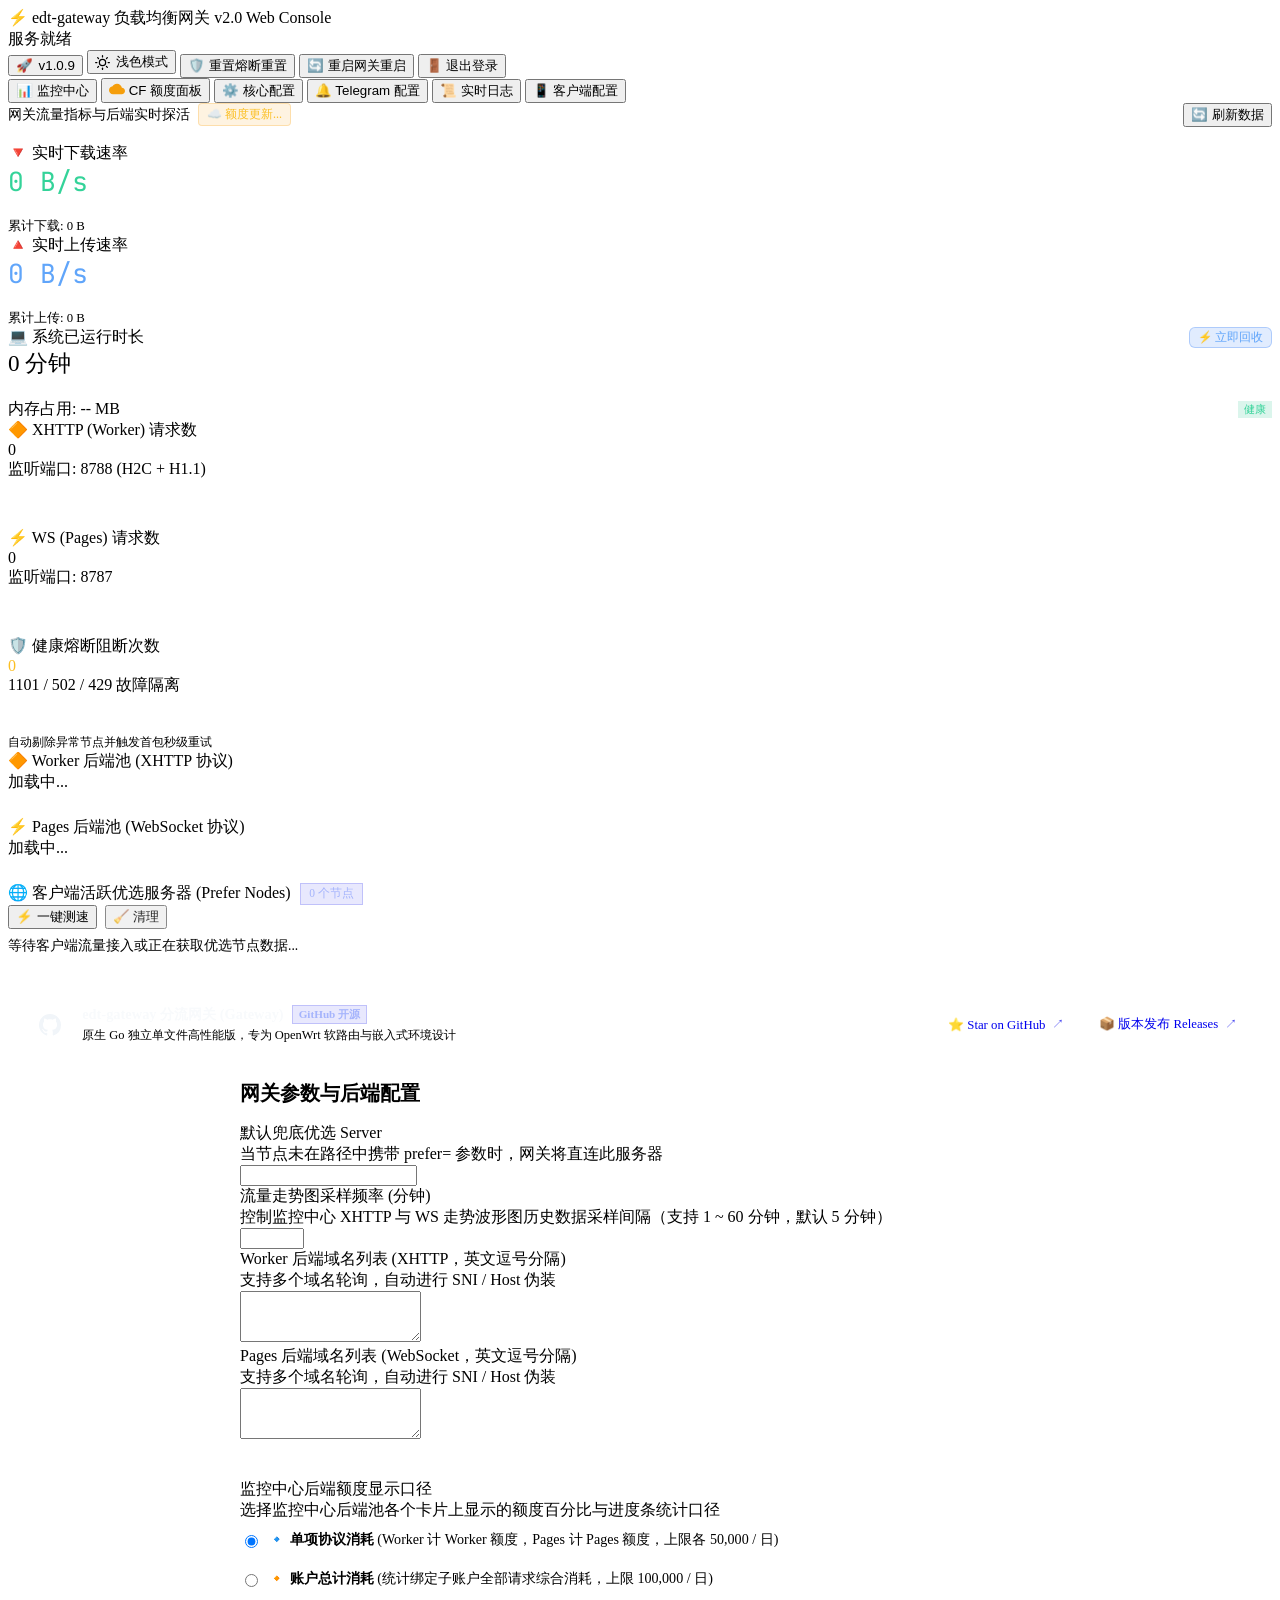
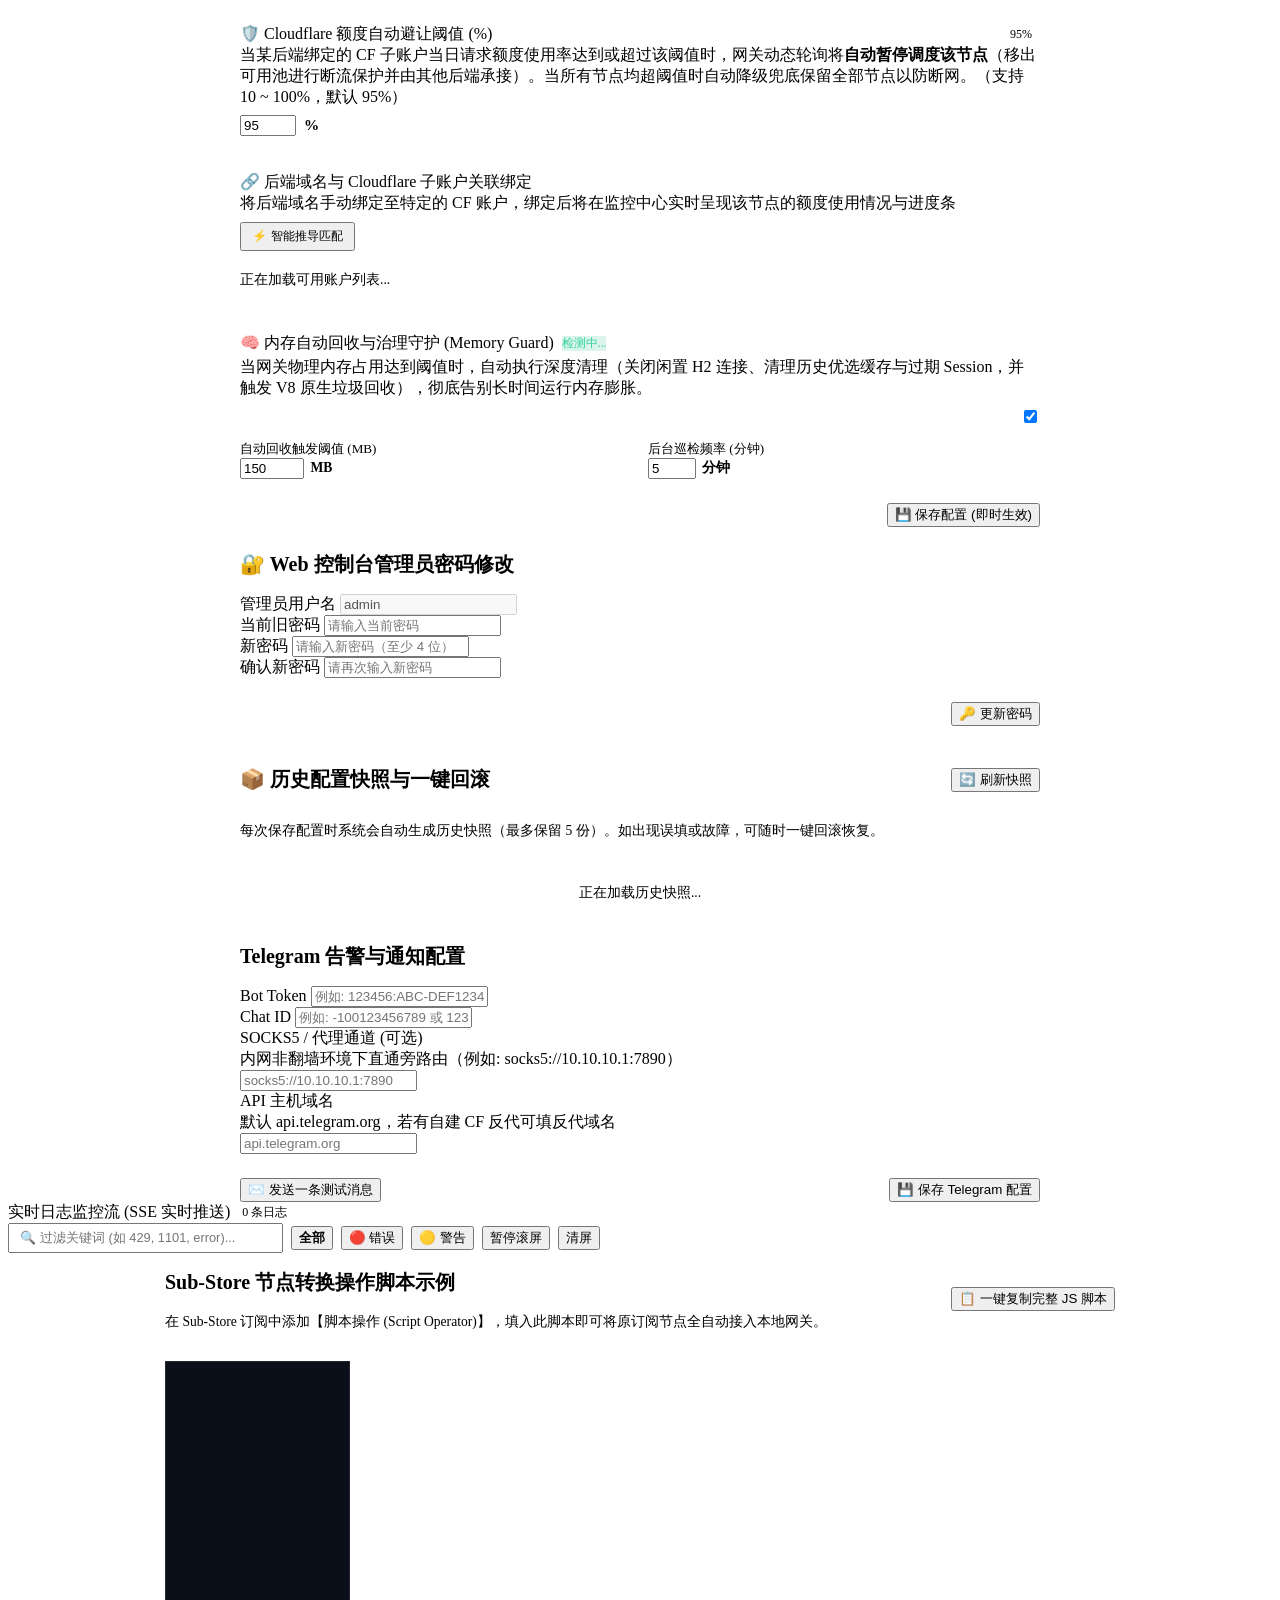
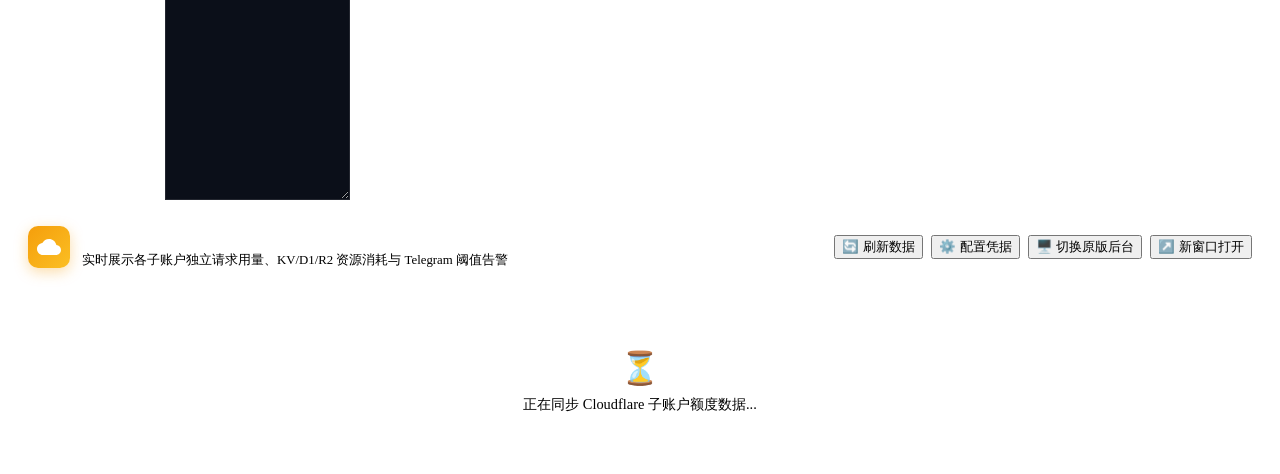
==== pkg/web/public/index.html @ 7a43900f "fix(updater): 彻底解决同机Mihomo Fake-IP导致的更新黑洞，增加Anti-FakeIP穿透DNS、多通道探测及自定义镜像支持" ====
<!DOCTYPE html>
<html lang="zh-CN">
<head>
  <meta charset="UTF-8">
  <meta name="viewport" content="width=device-width, initial-scale=1.0">
  <title>edt-gateway 负载均衡网关 - 控制台</title>
  <link rel="manifest" href="/manifest.json">
  <meta name="apple-mobile-web-app-capable" content="yes">
  <meta name="apple-mobile-web-app-status-bar-style" content="black-translucent">
  <meta name="apple-mobile-web-app-title" content="EdgeTunnel">
  <meta name="theme-color" content="#0b0f19">
  <link rel="apple-touch-icon" href="/icon.svg">
  <link rel="icon" type="image/svg+xml" href="/icon.svg">
  <link rel="preconnect" href="https://fonts.googleapis.com">
  <link href="https://fonts.googleapis.com/css2?family=Inter:wght@400;500;600;700&family=JetBrains+Mono:wght@400;500&display=swap" rel="stylesheet">
  <link rel="stylesheet" href="/css/style.css?v=20261014_1">
</head>
<body>
  <header>
    <div class="brand">
      <span>⚡ edt-gateway 负载均衡网关</span>
      <span class="brand-badge">v2.0 Web Console</span>
    </div>
    <div class="header-actions">
      <div class="status-pill" title="网关服务正常运行中"><span class="dot"></span><span class="status-text">服务就绪</span></div>
      <button class="btn btn-outline btn-sm" id="btn-header-update" onclick="openUpdateModal()" style="display: inline-flex; align-items: center; gap: 0.35rem;" title="检查 GitHub 最新发布版本与在线更新">
        <span>🚀</span>
        <span id="header-version-text">v1.0.9</span>
        <span id="update-badge-dot" style="display:none; width:7px; height:7px; background:#ef4444; border-radius:50%; box-shadow:0 0 6px #ef4444;" title="发现新版本！"></span>
      </button>
      <button class="btn btn-outline btn-sm" onclick="toggleTheme()" id="theme-toggle-btn" style="display: inline-flex; align-items: center; gap: 0.4rem;" title="切换至明亮浅色模式">
        <svg id="theme-sun-icon" viewBox="0 0 24 24" width="15" height="15" fill="none" stroke="currentColor" stroke-width="2" stroke-linecap="round" stroke-linejoin="round"><circle cx="12" cy="12" r="5"></circle><line x1="12" y1="1" x2="12" y2="3"></line><line x1="12" y1="21" x2="12" y2="23"></line><line x1="4.22" y1="4.22" x2="5.64" y2="5.64"></line><line x1="18.36" y1="18.36" x2="19.78" y2="19.78"></line><line x1="1" y1="12" x2="3" y2="12"></line><line x1="21" y1="12" x2="23" y2="12"></line><line x1="4.22" y1="19.78" x2="5.64" y2="18.36"></line><line x1="18.36" y1="5.64" x2="19.78" y2="4.22"></line></svg>
        <svg id="theme-moon-icon" style="display:none;" viewBox="0 0 24 24" width="15" height="15" fill="none" stroke="currentColor" stroke-width="2" stroke-linecap="round" stroke-linejoin="round"><path d="M21 12.79A9 9 0 1 1 11.21 3 7 7 0 0 0 21 12.79z"></path></svg>
        <span id="theme-btn-text">浅色模式</span>
      </button>
      <button class="btn btn-outline btn-sm admin-btn" id="btn-header-reset" onclick="triggerResetCircuit()">🛡️ <span class="btn-text-full">重置熔断</span><span class="btn-text-short">重置</span></button>
      <button class="btn btn-danger btn-sm admin-btn" id="btn-header-restart" onclick="triggerRestart()">🔄 <span class="btn-text-full">重启网关</span><span class="btn-text-short">重启</span></button>
      <button class="btn btn-outline btn-sm" onclick="handleAuthAction()" id="auth-action-btn" title="管理员登录状态">🚪 退出登录</button>
    </div>
  </header>

  <!-- 顶部独立常驻吸顶选项卡栏 (零位移、零浮动、纹丝不动) -->
  <div class="nav-tabs-wrapper">
    <div class="nav-tabs-container">
      <div class="nav-tabs">
        <button class="tab-btn active" onclick="switchTab('dashboard')">📊 监控中心</button>
        <button class="tab-btn admin-tab" onclick="switchTab('cfusage')"><svg viewBox="0 0 24 24" width="16" height="16" fill="#f59e0b" style="vertical-align: -2px; margin-right: 4px; display: inline-block;"><path d="M19.35 10.04C18.67 6.59 15.64 4 12 4 9.11 4 6.6 5.64 5.35 8.04 2.34 8.36 0 10.91 0 14c0 3.31 2.69 6 6 6h13c2.76 0 5-2.24 5-5 0-2.64-2.05-4.78-4.65-4.96z"/></svg>CF 额度面板</button>
        <button class="tab-btn admin-tab" onclick="switchTab('settings')">⚙️ 核心配置</button>
        <button class="tab-btn admin-tab" onclick="switchTab('telegram')">🔔 Telegram 配置</button>
        <button class="tab-btn admin-tab" onclick="switchTab('logs')">📜 实时日志</button>
        <button class="tab-btn admin-tab" onclick="switchTab('clients')">📱 客户端配置</button>
      </div>
    </div>
  </div>

  <main>
    <!-- TAB 1: 监控中心 -->
    <div id="tab-dashboard" class="tab-pane active">
      <div style="display: flex; justify-content: space-between; align-items: center; margin-bottom: 1rem; flex-wrap: wrap; gap: 0.75rem;">
        <div style="display: flex; align-items: center; gap: 0.5rem; font-size: 0.85rem; color: var(--text-muted);">
          <span>网关流量指标与后端实时探活</span>
          <span style="font-size: 0.75rem; background: rgba(245,158,11,0.12); color: #fbbf24; border: 1px solid rgba(245,158,11,0.25); padding: 0.15rem 0.5rem; border-radius: 4px; display: inline-flex; align-items: center; gap: 4px;" id="cf-patrol-status-pill" title="后台每 5 分钟自动静默拉取 Cloudflare 最新额度，与监控中心卡片实时同步">☁️ 额度更新...</span>
        </div>
        <button class="btn btn-outline btn-sm" onclick="manualRefreshDashboard()" id="dash-refresh-btn" title="立刻刷新数据">
          🔄 刷新数据
        </button>
      </div>
      <div class="stats-grid-3x2">
        <!-- 第 1 排 / 第 1 张: 实时下载速率与累计下载量 -->
        <div class="card" style="display: flex; flex-direction: column; justify-content: space-between;">
          <div>
            <div class="stat-title" style="display: flex; align-items: center; justify-content: space-between;">
              <span>🔻 实时下载速率</span>
              <span id="badge-down-active" class="badge" style="display:none; font-size: 0.68rem; background: rgba(52, 211, 153, 0.15); color: #34d399; border: 1px solid rgba(52, 211, 153, 0.3); padding: 1px 6px; border-radius: 4px;">传输中</span>
            </div>
            <div class="stat-val" id="stat-down-speed" style="color: #34d399; font-family: 'JetBrains Mono', monospace; font-size: 1.65rem;">0 B/s</div>
          </div>
          <div class="stat-desc" id="stat-total-down" style="color: var(--text-muted); font-size: 0.8rem; margin-top: 0.75rem; border-top: 1px solid rgba(255,255,255,0.05); padding-top: 0.4rem;">累计下载: 0 B</div>
        </div>

        <!-- 第 1 排 / 第 2 张: 实时上传速率与累计上传量 -->
        <div class="card" style="display: flex; flex-direction: column; justify-content: space-between;">
          <div>
            <div class="stat-title" style="display: flex; align-items: center; justify-content: space-between;">
              <span>🔺 实时上传速率</span>
              <span id="badge-up-active" class="badge" style="display:none; font-size: 0.68rem; background: rgba(96, 165, 250, 0.15); color: #60a5fa; border: 1px solid rgba(96, 165, 250, 0.3); padding: 1px 6px; border-radius: 4px;">传输中</span>
            </div>
            <div class="stat-val" id="stat-up-speed" style="color: #60a5fa; font-family: 'JetBrains Mono', monospace; font-size: 1.65rem;">0 B/s</div>
          </div>
          <div class="stat-desc" id="stat-total-up" style="color: var(--text-muted); font-size: 0.8rem; margin-top: 0.75rem; border-top: 1px solid rgba(255,255,255,0.05); padding-top: 0.4rem;">累计上传: 0 B</div>
        </div>

        <!-- 第 1 排 / 第 3 张: 系统已运行时长与内存健康 -->
        <div class="card" style="display: flex; flex-direction: column; justify-content: space-between;">
          <div>
            <div style="display: flex; justify-content: space-between; align-items: center;">
              <div class="stat-title">💻 系统已运行时长</div>
              <button type="button" class="btn btn-sm" id="btn-manual-gc" onclick="triggerManualGcAction()" title="执行深度内存回收并释放闲置连接与底层缓冲区" style="padding: 2px 8px; font-size: 0.72rem; border-radius: 6px; background: rgba(59, 130, 246, 0.15); color: #60a5fa; border: 1px solid rgba(59, 130, 246, 0.3); cursor: pointer;">
                ⚡ 立即回收
              </button>
            </div>
            <div class="stat-val" id="stat-uptime" style="font-size: 1.45rem;">0 分钟</div>
          </div>
          <div class="stat-desc" id="stat-memory" style="display: flex; align-items: center; justify-content: space-between; margin-top: 0.75rem; border-top: 1px solid rgba(255,255,255,0.05); padding-top: 0.4rem;">
            <span id="stat-memory-text">内存占用: -- MB</span>
            <span id="stat-memory-pill" class="badge" style="background: rgba(16, 185, 129, 0.15); color: #34d399; font-size: 0.7rem; padding: 1px 6px;">健康</span>
          </div>
        </div>

        <!-- 第 2 排 / 第 1 张: XHTTP (Worker) 请求数 -->
        <div class="card" style="display: flex; flex-direction: column; justify-content: space-between;">
          <div>
            <div class="stat-title">🔶 XHTTP (Worker) 请求数</div>
            <div class="stat-val" id="stat-xhttp">0</div>
            <div class="stat-desc">监听端口: 8788 (H2C + H1.1)</div>
          </div>
          <div style="margin-top: 0.75rem; height: 36px; position: relative;">
            <svg id="sparkline-xhttp" width="100%" height="36" style="display: block; overflow: visible;"></svg>
          </div>
        </div>

        <!-- 第 2 排 / 第 2 张: WS (Pages) 请求数 -->
        <div class="card" style="display: flex; flex-direction: column; justify-content: space-between;">
          <div>
            <div class="stat-title">⚡️ WS (Pages) 请求数</div>
            <div class="stat-val" id="stat-ws">0</div>
            <div class="stat-desc">监听端口: 8787</div>
          </div>
          <div style="margin-top: 0.75rem; height: 36px; position: relative;">
            <svg id="sparkline-ws" width="100%" height="36" style="display: block; overflow: visible;"></svg>
          </div>
        </div>

        <!-- 第 2 排 / 第 3 张: 健康熔断阻断次数 -->
        <div class="card" style="display: flex; flex-direction: column; justify-content: space-between;">
          <div>
            <div class="stat-title">🛡️ 健康熔断阻断次数</div>
            <div class="stat-val" style="color: #fbbf24;" id="stat-circuit">0</div>
            <div class="stat-desc">1101 / 502 / 429 故障隔离</div>
          </div>
          <div style="margin-top: 0.75rem; height: 36px; display: flex; align-items: flex-end; border-top: 1px solid rgba(255,255,255,0.05); padding-top: 0.4rem;">
            <span style="font-size: 0.74rem; color: var(--text-muted);">自动剔除异常节点并触发首包秒级重试</span>
          </div>
        </div>
      </div>

      <div class="card" style="margin-bottom: 1.5rem;">
        <div class="section-title">
          <span>🔶 Worker 后端池 (XHTTP 协议)</span>
        </div>
        <div class="backend-grid" id="worker-backends-list">加载中...</div>
      </div>

      <div class="card" style="margin-bottom: 1.5rem;">
        <div class="section-title">
          <span>⚡️ Pages 后端池 (WebSocket 协议)</span>
        </div>
        <div class="backend-grid" id="pages-backends-list">加载中...</div>
      </div>

      <!-- 客户端活跃优选服务器 (Prefer Targets) 实时监控卡片 (放置在后端池下方) -->
      <div class="card">
        <div class="section-title">
          <div style="display: flex; align-items: center; gap: 0.6rem; flex-wrap: wrap;">
            <span>🌐 客户端活跃优选服务器 (Prefer Nodes)</span>
            <span class="badge" id="prefer-count-badge" style="background: rgba(99, 102, 241, 0.15); color: #a5b4fc; border: 1px solid rgba(99, 102, 241, 0.3); font-size: 0.72rem; padding: 0.15rem 0.5rem;">0 个节点</span>
          </div>
          <div style="display: flex; gap: 0.5rem; align-items: center; flex-wrap: wrap;">
            <button class="btn btn-outline btn-sm" id="btn-ping-prefer" onclick="pingAllPreferNodes()" title="立即发起 TCP 物理握手测试所有优选节点的往返延迟 (RTT)">
              ⚡ 一键测速
            </button>
            <button class="btn btn-outline btn-sm admin-btn" onclick="clearPreferNodes()" title="清除非默认的历史优选节点记录" style="opacity: 0.85;">
              🧹 清理
            </button>
          </div>
        </div>
        <div class="backend-grid" id="prefer-nodes-list" style="margin-bottom: 0;">
          <div style="color: var(--text-muted); font-size: 0.85rem; padding: 0.5rem 0;">等待客户端流量接入或正在获取优选节点数据...</div>
        </div>
      </div>

      <!-- 首页底部: 本项目 GitHub 开源链接卡片 -->
      <div style="margin-top: 1.5rem; padding: 1.1rem 1.35rem; background: rgba(255, 255, 255, 0.02); border: 1px solid rgba(255, 255, 255, 0.07); border-radius: 12px; display: flex; align-items: center; justify-content: space-between; flex-wrap: wrap; gap: 0.85rem;">
        <div style="display: flex; align-items: center; gap: 0.85rem;">
          <div style="width: 38px; height: 38px; border-radius: 9px; background: rgba(255, 255, 255, 0.06); display: flex; align-items: center; justify-content: center; flex-shrink: 0;">
            <svg height="22" width="22" viewBox="0 0 16 16" fill="currentColor" style="color: #f1f5f9;"><path d="M8 0C3.58 0 0 3.58 0 8c0 3.54 2.29 6.53 5.47 7.59.4.07.55-.17.55-.38 0-.19-.01-.82-.01-1.49-2.01.37-2.53-.49-2.69-.94-.09-.23-.48-.94-.82-1.13-.28-.15-.68-.52-.01-.53.63-.01 1.08.58 1.23.82.72 1.21 1.87.87 2.33.66.07-.52.28-.87.51-1.07-1.78-.2-3.64-.89-3.64-3.95 0-.87.31-1.59.82-2.15-.08-.2-.36-1.02.08-2.12 0 0 .67-.21 2.2.82.64-.18 1.32-.27 2-.27.68 0 1.36.09 2 .27 1.53-1.04 2.2-.82 2.2-.82.44 1.1.16 1.92.08 2.12.51.56.82 1.27.82 2.15 0 3.07-1.87 3.75-3.65 3.95.29.25.54.73.54 1.48 0 1.07-.01 1.93-.01 2.2 0 .21.15.46.55.38A8.013 8.013 0 0016 8c0-4.42-3.58-8-8-8z"></path></svg>
          </div>
          <div>
            <div style="font-size: 0.9rem; font-weight: 600; color: #f8fafc; display: flex; align-items: center; gap: 0.5rem; flex-wrap: wrap;">
              <span>edt-gateway 分流网关 (Gateway)</span>
              <span class="badge" style="background: rgba(99, 102, 241, 0.15); color: #a5b4fc; border: 1px solid rgba(99, 102, 241, 0.3); font-size: 0.7rem; padding: 1px 6px;">GitHub 开源</span>
            </div>
            <div style="font-size: 0.78rem; color: var(--text-muted); margin-top: 3px;">
              原生 Go 独立单文件高性能版，专为 OpenWrt 软路由与嵌入式环境设计
            </div>
          </div>
        </div>
        <div style="display: flex; align-items: center; gap: 0.6rem; flex-wrap: wrap;">
          <a href="https://github.com/aihddelyy/edgetunnel-gateway" target="_blank" rel="noopener noreferrer" class="btn btn-outline btn-sm" style="display: inline-flex; align-items: center; gap: 0.4rem; text-decoration: none; padding: 0.35rem 0.8rem; font-size: 0.8rem;" title="前往 GitHub 开源项目仓库">
            <span>⭐ Star on GitHub</span>
            <span style="font-size: 0.75rem; opacity: 0.7;">↗</span>
          </a>
          <a href="https://github.com/aihddelyy/edgetunnel-gateway/releases" target="_blank" rel="noopener noreferrer" class="btn btn-outline btn-sm" style="display: inline-flex; align-items: center; gap: 0.4rem; text-decoration: none; padding: 0.35rem 0.8rem; font-size: 0.8rem;" title="查看 GitHub Releases 版本发布说明与下载包">
            <span>📦 版本发布 Releases</span>
            <span style="font-size: 0.75rem; opacity: 0.7;">↗</span>
          </a>
        </div>
      </div>
    </div>

    <!-- TAB 2: 核心配置 -->
    <div id="tab-settings" class="tab-pane">
      <div class="card" style="max-width: 800px; margin: 0 auto;">
        <h2 style="margin-bottom: 1rem; font-size: 1.25rem;">网关参数与后端配置</h2>
        <div class="form-group">
          <label class="form-label">默认兜底优选 Server</label>
          <div class="form-desc">当节点未在路径中携带 prefer= 参数时，网关将直连此服务器</div>
          <input type="text" class="form-control" id="cfg-defaultPrefer">
        </div>
        <div class="form-group">
          <label class="form-label">流量走势图采样频率 (分钟)</label>
          <div class="form-desc">控制监控中心 XHTTP 与 WS 走势波形图历史数据采样间隔（支持 1 ~ 60 分钟，默认 5 分钟）</div>
          <input type="number" min="1" max="1440" class="form-control" id="cfg-trafficSampleMinutes">
        </div>
        <div class="form-group">
          <label class="form-label">Worker 后端域名列表 (XHTTP，英文逗号分隔)</label>
          <div class="form-desc">支持多个域名轮询，自动进行 SNI / Host 伪装</div>
          <textarea class="form-control" id="cfg-workerBackends" rows="3"></textarea>
        </div>
        <div class="form-group">
          <label class="form-label">Pages 后端域名列表 (WebSocket，英文逗号分隔)</label>
          <div class="form-desc">支持多个域名轮询，自动进行 SNI / Host 伪装</div>
          <textarea class="form-control" id="cfg-pagesBackends" rows="3"></textarea>
        </div>

        <div class="form-group" style="margin-top: 1.25rem; padding-top: 1rem; border-top: 1px solid var(--card-border);">
          <label class="form-label">监控中心后端额度显示口径</label>
          <div class="form-desc">选择监控中心后端池各个卡片上显示的额度百分比与进度条统计口径</div>
          <div style="display: flex; gap: 1.25rem; margin-top: 0.6rem; flex-wrap: wrap;">
            <label style="display: flex; align-items: center; gap: 0.45rem; cursor: pointer; font-size: 0.88rem;">
              <input type="radio" name="cfg-quotaDisplayMode" value="protocol" id="quota-mode-protocol" checked>
              <span>🔹 <b>单项协议消耗</b> (Worker 计 Worker 额度，Pages 计 Pages 额度，上限各 50,000 / 日)</span>
            </label>
            <label style="display: flex; align-items: center; gap: 0.45rem; cursor: pointer; font-size: 0.88rem;">
              <input type="radio" name="cfg-quotaDisplayMode" value="total" id="quota-mode-total">
              <span>🔸 <b>账户总计消耗</b> (统计绑定子账户全部请求综合消耗，上限 100,000 / 日)</span>
            </label>
          </div>
        </div>

        <div class="form-group" style="margin-top: 1.25rem; padding-top: 1rem; border-top: 1px solid var(--card-border);">
          <label class="form-label" style="display: flex; align-items: center; justify-content: space-between;">
            <span>🛡️ Cloudflare 额度自动避让阈值 (%)</span>
            <span class="badge badge-warning" id="cfg-avoid-threshold-badge" style="font-size: 0.75rem; padding: 0.15rem 0.5rem;">95%</span>
          </label>
          <div class="form-desc">当某后端绑定的 CF 子账户当日请求额度使用率达到或超过该阈值时，网关动态轮询将<b>自动暂停调度该节点</b>（移出可用池进行断流保护并由其他后端承接）。当所有节点均超阈值时自动降级兜底保留全部节点以防断网。（支持 10 ~ 100%，默认 95%）</div>
          <div style="display: flex; align-items: center; gap: 0.5rem; max-width: 180px; margin-top: 0.4rem;">
            <input type="number" min="10" max="100" step="1" class="form-control" id="cfg-cfQuotaAvoidThreshold" value="95" oninput="const b = document.getElementById('cfg-avoid-threshold-badge'); if (b) b.innerText = (this.value || 95) + '%';">
            <span style="font-weight: 700; color: var(--text-muted); font-size: 0.95rem;">%</span>
          </div>
        </div>

        <div class="form-group" style="margin-top: 1.25rem; padding-top: 1rem; border-top: 1px solid var(--card-border);">
          <div style="display: flex; justify-content: space-between; align-items: center; margin-bottom: 0.5rem; flex-wrap: wrap; gap: 0.5rem;">
            <div>
              <label class="form-label" style="margin-bottom: 0.2rem;">🔗 后端域名与 Cloudflare 子账户关联绑定</label>
              <div class="form-desc">将后端域名手动绑定至特定的 CF 账户，绑定后将在监控中心实时呈现该节点的额度使用情况与进度条</div>
            </div>
            <button type="button" class="btn btn-outline btn-sm" onclick="autoMatchBackendAccounts()" style="font-size: 0.75rem; padding: 0.25rem 0.65rem;">⚡ 智能推导匹配</button>
          </div>
          <div id="backend-accounts-mapping-container" style="display: flex; flex-direction: column; gap: 0.65rem; margin-top: 0.75rem;">
            <div style="color: var(--text-muted); font-size: 0.85rem; padding: 0.5rem 0;">正在加载可用账户列表...</div>
          </div>
        </div>
        <div class="form-group" style="margin-top: 1.25rem; padding-top: 1rem; border-top: 1px solid var(--card-border);">
          <div style="display: flex; justify-content: space-between; align-items: center; margin-bottom: 0.5rem; flex-wrap: wrap; gap: 0.5rem;">
            <div>
              <label class="form-label" style="margin-bottom: 0.2rem; display: flex; align-items: center; gap: 0.5rem;">
                <span>🧠 内存自动回收与治理守护 (Memory Guard)</span>
                <span id="cfg-memory-gc-badge" class="badge" style="background: rgba(16, 185, 129, 0.15); color: #34d399; font-size: 0.72rem;">检测中...</span>
              </label>
              <div class="form-desc">当网关物理内存占用达到阈值时，自动执行深度清理（关闭闲置 H2 连接、清理历史优选缓存与过期 Session，并触发 V8 原生垃圾回收），彻底告别长时间运行内存膨胀。</div>
            </div>
            <label class="form-switch" style="margin-left: auto;" title="开启或关闭后台自动内存回收巡检">
              <input type="checkbox" id="cfg-memory-enabled" checked>
              <span class="slider"></span>
            </label>
          </div>
          <div style="display: grid; grid-template-columns: 1fr 1fr; gap: 1rem; margin-top: 0.75rem;">
            <div>
              <label class="form-label" style="font-size: 0.82rem;">自动回收触发阈值 (MB)</label>
              <div style="display: flex; align-items: center; gap: 0.4rem;">
                <input type="number" min="50" max="2048" step="10" class="form-control" id="cfg-memory-threshold" value="150">
                <span style="font-weight: 700; color: var(--text-muted); font-size: 0.85rem;">MB</span>
              </div>
            </div>
            <div>
              <label class="form-label" style="font-size: 0.82rem;">后台巡检频率 (分钟)</label>
              <div style="display: flex; align-items: center; gap: 0.4rem;">
                <input type="number" min="1" max="60" step="1" class="form-control" id="cfg-memory-interval" value="5">
                <span style="font-weight: 700; color: var(--text-muted); font-size: 0.85rem;">分钟</span>
              </div>
            </div>
          </div>
        </div>

        <div style="display: flex; justify-content: flex-end; gap: 0.75rem; margin-top: 1.5rem;">
          <button class="btn btn-primary" onclick="saveConfig()">💾 保存配置 (即时生效)</button>
        </div>
      </div>

      <div class="card" style="max-width: 800px; margin: 1.5rem auto 0 auto;">
        <h2 style="margin-bottom: 1rem; font-size: 1.25rem;">🔐 Web 控制台管理员密码修改</h2>
        <div class="form-group">
          <label class="form-label">管理员用户名</label>
          <input type="text" class="form-control" id="pwd-user" disabled value="admin">
        </div>
        <div class="form-group">
          <label class="form-label">当前旧密码</label>
          <input type="password" class="form-control" id="pwd-old" placeholder="请输入当前密码">
        </div>
        <div class="form-group">
          <label class="form-label">新密码</label>
          <input type="password" class="form-control" id="pwd-new" placeholder="请输入新密码（至少 4 位）">
        </div>
        <div class="form-group">
          <label class="form-label">确认新密码</label>
          <input type="password" class="form-control" id="pwd-confirm" placeholder="请再次输入新密码">
        </div>
        <div style="display: flex; justify-content: flex-end; margin-top: 1.5rem;">
          <button class="btn btn-primary" onclick="submitChangePassword()">🔑 更新密码</button>
        </div>
      </div>

      <div class="card" style="max-width: 800px; margin: 1.5rem auto 0 auto;">
        <div style="display: flex; justify-content: space-between; align-items: center; margin-bottom: 0.75rem;">
          <h2 style="font-size: 1.25rem;">📦 历史配置快照与一键回滚</h2>
          <button class="btn btn-outline btn-sm" onclick="loadConfigBackups()">🔄 刷新快照</button>
        </div>
        <div style="font-size: 0.85rem; color: var(--text-muted); margin-bottom: 1.25rem;">
          每次保存配置时系统会自动生成历史快照（最多保留 5 份）。如出现误填或故障，可随时一键回滚恢复。
        </div>
        <div id="config-backups-container">
          <div style="color: var(--text-muted); font-size: 0.85rem; text-align: center; padding: 1.5rem 0;">正在加载历史快照...</div>
        </div>
      </div>
    </div>

    <!-- TAB 3: Telegram 调试 -->
    <div id="tab-telegram" class="tab-pane">
      <div class="card" style="max-width: 800px; margin: 0 auto;">
        <h2 style="margin-bottom: 1rem; font-size: 1.25rem;">Telegram 告警与通知配置</h2>
        <div class="form-group">
          <label class="form-label">Bot Token</label>
          <input type="text" class="form-control" id="cfg-tgToken" placeholder="例如: 123456:ABC-DEF1234ghIkl-zyx57W2v1u123ew11">
        </div>
        <div class="form-group">
          <label class="form-label">Chat ID</label>
          <input type="text" class="form-control" id="cfg-tgChatId" placeholder="例如: -100123456789 或 12345678">
        </div>
        <div class="form-group">
          <label class="form-label">SOCKS5 / 代理通道 (可选)</label>
          <div class="form-desc">内网非翻墙环境下直通旁路由（例如: socks5://10.10.10.1:7890）</div>
          <input type="text" class="form-control" id="cfg-tgProxy" placeholder="socks5://10.10.10.1:7890">
        </div>
        <div class="form-group">
          <label class="form-label">API 主机域名</label>
          <div class="form-desc">默认 api.telegram.org，若有自建 CF 反代可填反代域名</div>
          <input type="text" class="form-control" id="cfg-tgApiHost" placeholder="api.telegram.org">
        </div>
        <div style="display: flex; justify-content: space-between; align-items: center; margin-top: 1.5rem;">
          <button class="btn btn-outline" onclick="testTelegram()">✉️ 发送一条测试消息</button>
          <button class="btn btn-primary" onclick="saveConfig()">💾 保存 Telegram 配置</button>
        </div>
        <div id="tg-test-result" style="margin-top: 1rem; font-size: 0.85rem; display: none;"></div>
      </div>
    </div>

    <!-- TAB 4: 实时日志 -->
    <div id="tab-logs" class="tab-pane">
      <div class="card">
        <div class="section-title" style="flex-wrap: wrap; gap: 0.75rem;">
          <div style="display: flex; align-items: center; gap: 0.75rem;">
            <span>实时日志监控流 (SSE 实时推送)</span>
            <span id="log-count-badge" class="badge badge-secondary" style="font-size: 0.75rem;">0 条日志</span>
          </div>
          <div style="display: flex; gap: 0.5rem; align-items: center; flex-wrap: wrap;">
            <input type="text" id="log-search-filter" placeholder="🔍 过滤关键词 (如 429, 1101, error)..." class="form-control" style="width: 250px; padding: 0.35rem 0.65rem; font-size: 0.8rem;" oninput="applyLogFilter()">
            <button class="btn btn-outline btn-sm" onclick="setLogLevelFilter('all')" id="btn-filter-all" style="font-weight: 700;">全部</button>
            <button class="btn btn-outline btn-sm" onclick="setLogLevelFilter('error')" id="btn-filter-error">🔴 错误</button>
            <button class="btn btn-outline btn-sm" onclick="setLogLevelFilter('warn')" id="btn-filter-warn">🟡 警告</button>
            <button class="btn btn-outline btn-sm" id="btn-pause-log" onclick="togglePauseLog()">暂停滚屏</button>
            <button class="btn btn-outline btn-sm" onclick="clearLogs()">清屏</button>
          </div>
        </div>
        <div class="terminal" id="terminal"></div>
      </div>
    </div>

    <!-- TAB 5: 客户端配置 (Sub-Store 脚本) -->
    <div id="tab-clients" class="tab-pane">
      <div class="card" style="max-width: 950px; margin: 0 auto;">
        <div style="display:flex; justify-content:space-between; align-items:center; margin-bottom:1rem; flex-wrap:wrap; gap:0.75rem;">
          <div>
            <h2 style="font-size: 1.25rem; font-weight:700;">Sub-Store 节点转换操作脚本示例</h2>
            <p style="color: var(--text-muted); font-size: 0.85rem; margin-top:0.25rem;">
              在 Sub-Store 订阅中添加【脚本操作 (Script Operator)】，填入此脚本即可将原订阅节点全自动接入本地网关。
            </p>
          </div>
          <button class="btn btn-primary btn-sm" onclick="copySubStoreScript()">📋 一键复制完整 JS 脚本</button>
        </div>

        <div class="form-group" style="margin-bottom:0;">
          <textarea class="form-control" rows="22" readonly id="code-substore-script" style="font-family:Consolas, Monaco, monospace; font-size:0.85rem; line-height:1.45; background:#0b0f19; color:#93c5fd; border:1px solid rgba(255,255,255,0.1);"></textarea>
        </div>
      </div>
    </div>
    <!-- TAB 6: CF 额度面板 (原生多账户额度与管理) -->
    <div id="tab-cfusage" class="tab-pane">
      <div class="card" style="padding: 1.25rem; margin-bottom: 1.25rem;">
        <div style="display: flex; justify-content: space-between; align-items: center; flex-wrap: wrap; gap: 0.75rem;">
          <div style="display: flex; align-items: center; gap: 0.75rem;">
            <div style="width: 42px; height: 42px; border-radius: 10px; background: linear-gradient(135deg, #f59e0b, #fbbf24); display: flex; align-items: center; justify-content: center; box-shadow: 0 4px 14px rgba(245, 158, 11, 0.35);">
              <svg viewBox="0 0 24 24" width="24" height="24" fill="#ffffff" style="display: block;"><path d="M19.35 10.04C18.67 6.59 15.64 4 12 4 9.11 4 6.6 5.64 5.35 8.04 2.34 8.36 0 10.91 0 14c0 3.31 2.69 6 6 6h13c2.76 0 5-2.24 5-5 0-2.64-2.05-4.78-4.65-4.96z"/></svg>
            </div>
            <div>
              <div class="cf-card-title" style="font-weight: 700; font-size: 1.15rem; color: #fff; display: flex; align-items: center; gap: 0.5rem;">
                Cloudflare 多账户额度监控中心
                <span class="badge badge-success" style="font-size: 0.7rem; padding: 0.15rem 0.5rem;" id="cf-account-count-badge">自动巡检</span>
              </div>
              <div style="font-size: 0.8rem; color: var(--text-muted); margin-top: 0.2rem;">
                实时展示各子账户独立请求用量、KV/D1/R2 资源消耗与 Telegram 阈值告警
              </div>
            </div>
          </div>

          <div class="cf-header-btn-group" style="display: flex; align-items: center; gap: 0.5rem; flex-wrap: wrap;">
            <button class="btn btn-primary btn-sm" onclick="loadCfAccounts(true)" title="立即刷新各子账户最新数据">
              🔄 刷新数据
            </button>
            <button class="btn btn-secondary btn-sm" onclick="toggleCfAuthDrawer()" title="配置各模式凭据与告警阈值">
              ⚙️ 配置凭据
            </button>
            <!-- 仅在模式 A (UsagePanel) 下显示的专属组合按钮组，模式 B (官方直连) 自动隐藏 -->
            <div id="cf-mode-a-btns" style="display: inline-flex; align-items: center; gap: 0.5rem;">
              <button class="btn btn-secondary btn-sm" onclick="toggleCfIframeView()" id="cf-toggle-iframe-btn" title="在当前页面折叠/展开嵌入式原版后台">
                🖥️ 切换原版后台
              </button>
              <button class="btn btn-secondary btn-sm" onclick="openCfUsageExternal()" id="cf-open-external-btn" title="在新标签页中独立打开原版后台">
                ↗️ 新窗口打开
              </button>
            </div>
          </div>
        </div>

        <!-- 可折叠的凭据配置抽屉 -->
        <div id="cf-auth-drawer" style="display: none; margin-top: 1.25rem; padding-top: 1.25rem; border-top: 1px solid var(--card-border);">
          <!-- 双轨模式切换单选标签 -->
          <div style="display: flex; gap: 0.5rem; margin-bottom: 1.25rem; border-bottom: 1px solid rgba(255,255,255,0.08); padding-bottom: 0.75rem; flex-wrap: wrap;">
            <button type="button" class="btn btn-sm" id="cf-tab-mode-usagepanel" onclick="switchCfConfigMode('usagepanel')" style="border-radius: 8px;">
              🌐 模式 A: cmliu UsagePanel 镜像聚合
            </button>
            <button type="button" class="btn btn-sm" id="cf-tab-mode-direct" onclick="switchCfConfigMode('direct')" style="border-radius: 8px;">
              ⚡ 模式 B: Cloudflare 官方 API 直连 (Account ID + Token)
            </button>
          </div>

          <!-- 模式 A 表单面板 -->
          <div id="cf-pane-usagepanel">
            <div style="display: grid; grid-template-columns: repeat(auto-fit, minmax(220px, 1fr)); gap: 1rem; align-items: flex-end;">
              <div class="form-group" style="margin-bottom:0;">
                <div style="display: flex; justify-content: space-between; align-items: center; margin-bottom: 0.25rem;">
                  <label class="form-label" style="font-size: 0.8rem; margin-bottom: 0;">上游面板地址</label>
                  <a href="javascript:void(0)" onclick="openCfUsageExternal()" style="font-size: 0.75rem; color: #60a5fa; text-decoration: none;" title="在新窗口中直接打开此上游面板">↗️ 新窗口打开</a>
                </div>
                <input type="text" id="cf-cfg-url" class="form-control" style="font-size: 0.85rem;" placeholder="https://panel.aihdde.eu.org">
              </div>
              <div class="form-group" style="margin-bottom:0;">
                <label class="form-label" style="font-size: 0.8rem;">面板管理员账号</label>
                <input type="text" id="cf-cfg-user" class="form-control" style="font-size: 0.85rem;" placeholder="admin">
              </div>
              <div class="form-group" style="margin-bottom:0;">
                <label class="form-label" style="font-size: 0.8rem;">面板管理员密码</label>
                <input type="password" id="cf-cfg-pass" class="form-control" style="font-size: 0.85rem;" placeholder="请输入面板管理密码">
              </div>
            </div>
            <div style="font-size: 0.75rem; color: var(--text-muted); margin-top: 0.75rem;">
              💡 模式 A 通过 cmliu 项目面板聚合各子账户，只需填入部署好的面板网页地址与管理员账号密码即可。
            </div>
          </div>

          <!-- 模式 B 官方 API 直连面板 -->
          <div id="cf-pane-direct" style="display: none;">
            <div style="font-size: 0.78rem; color: var(--text-muted); margin-bottom: 0.85rem; line-height: 1.5;">
              ⚡ <b>官方直连模式</b>：网关由本地直接请求 Cloudflare 官方 GraphQL & REST 接口，<b>零第三方网页依赖，抗风控防阻断</b>。<br>
              请为每个子账户添加 <b>Account ID</b>（32 位标识）与具有只读权限的 <b>API Token</b>（包含 Workers/Analytics 读取权限）：
            </div>
            <div id="cf-direct-accounts-container" style="display: flex; flex-direction: column; gap: 0.65rem; margin-bottom: 0.85rem;">
              <!-- 动态子账户行 -->
            </div>
            <div style="display: flex; justify-content: space-between; align-items: center; flex-wrap: wrap; gap: 0.5rem;">
              <button type="button" class="btn btn-outline btn-sm" onclick="addDirectAccountRow()">+ 添加子账户</button>
              <div style="font-size: 0.74rem; color: var(--text-muted);">
                已加密储存于本地 config.json，仅用于拉取当日额度
              </div>
            </div>
          </div>

          <!-- 自定义 Telegram 额度告警阈值卡片 -->
          <div style="background: rgba(255, 255, 255, 0.02); border: 1px solid var(--card-border); border-radius: 10px; padding: 0.85rem 1rem; margin-top: 1.25rem;">
            <div style="display: flex; justify-content: space-between; align-items: center; flex-wrap: wrap; gap: 0.75rem;">
              <div>
                <div style="font-weight: 700; font-size: 0.92rem; color: #fff; display: flex; align-items: center; gap: 0.45rem;">
                  <span>🔔 Telegram 额度推送阈值</span>
                  <span class="badge badge-warning" id="cf-cfg-threshold-badge" style="font-size: 0.75rem; padding: 0.15rem 0.5rem;">80%</span>
                </div>
                <div style="font-size: 0.76rem; color: var(--text-muted); margin-top: 0.25rem;">
                  当任一子账户今日请求使用率达到或超过该百分比时，自动向绑定的 Telegram 推送预警提醒
                </div>
              </div>
              <div style="display: flex; align-items: center; gap: 0.4rem;">
                <input type="number" id="cf-cfg-alert-threshold" class="form-control" style="width: 85px; font-size: 0.92rem; text-align: center; font-weight: 700; padding: 0.4rem 0.3rem;" min="10" max="100" step="5" value="80" oninput="const b = document.getElementById('cf-cfg-threshold-badge'); if (b) b.innerText = (this.value || 80) + '%';">
                <span style="font-weight: 700; color: var(--text-muted); font-size: 0.95rem;">%</span>
              </div>
            </div>
          </div>

          <div style="display: flex; justify-content: space-between; align-items: center; margin-top: 1.25rem; border-top: 1px solid rgba(255,255,255,0.06); padding-top: 1rem; flex-wrap: wrap; gap: 0.75rem;">
            <div style="font-size: 0.75rem; color: var(--text-muted);">
              💡 凭据安全保存在本地 NAS 中；后台每 5 分钟自动静默拉取最新用量并全站实时联动。
            </div>
            <div style="display: flex; gap: 0.5rem;">
              <button class="btn btn-primary btn-sm" onclick="saveCfCredentials()">💾 保存配置并同步</button>
              <button class="btn btn-secondary btn-sm" onclick="toggleCfAuthDrawer()">取消</button>
            </div>
          </div>
          <div id="cf-auth-status-msg" style="display: none; margin-top: 0.75rem; font-size: 0.85rem; padding: 0.5rem 0.75rem; border-radius: 6px;"></div>
        </div>
      </div>

      <!-- 汇总展示容器 -->
      <div id="cf-summary-container" style="margin-bottom: 1.25rem;"></div>

      <!-- 原生子账户额度卡片容器 -->
      <div id="cf-accounts-grid" style="display: grid; grid-template-columns: repeat(auto-fit, minmax(440px, 1fr)); gap: 1.25rem; margin-bottom: 1.25rem;">
        <div class="card" style="grid-column: 1 / -1; text-align: center; padding: 2.5rem 1rem;">
          <div style="font-size: 2rem; margin-bottom: 0.5rem;">⏳</div>
          <div style="color: var(--text-muted); font-size: 0.9rem;">正在同步 Cloudflare 子账户额度数据...</div>
        </div>
      </div>

      <!-- 嵌入式原生管理后台 (可折叠展示，仅模式 A) -->
      <div id="cf-iframe-section" style="display: none; margin-top: 1.25rem;">
        <div class="card" style="padding: 0; overflow: hidden; border: 1px solid var(--card-border); position: relative; border-radius: 12px; box-shadow: 0 10px 30px rgba(0,0,0,0.4);">
          <!-- 嵌入视窗专属顶栏 (工具栏) -->
          <div style="display: flex; align-items: center; justify-content: space-between; padding: 0.75rem 1rem; background: rgba(15, 23, 42, 0.85); backdrop-filter: blur(8px); border-bottom: 1px solid var(--card-border); flex-wrap: wrap; gap: 0.5rem;">
            <div style="display: flex; align-items: center; gap: 0.6rem;">
              <span style="font-size: 1.1rem;">🖥️</span>
              <span style="font-weight: 600; font-size: 0.9rem; color: #fff;">UsagePanel 原版后台</span>
              <span id="cf-iframe-url-tag" style="font-size: 0.75rem; color: var(--text-muted); background: rgba(255,255,255,0.06); padding: 0.15rem 0.5rem; border-radius: 4px; font-family: monospace; max-width: 260px; overflow: hidden; text-overflow: ellipsis; white-space: nowrap;"></span>
            </div>
            <div style="display: flex; align-items: center; gap: 0.5rem;">
              <button class="btn btn-secondary btn-sm" onclick="reloadCfIframe()" style="padding: 0.3rem 0.65rem; font-size: 0.8rem;" title="重新载入后台页面">
                🔄 刷新视窗
              </button>
              <button class="btn btn-primary btn-sm" onclick="openCfUsageExternal()" style="padding: 0.3rem 0.65rem; font-size: 0.8rem; background: #6366f1; border-color: #6366f1;" title="在新标签页中独立打开原版后台">
                ↗️ 新窗口打开
              </button>
              <button class="btn btn-outline btn-sm" onclick="toggleCfIframeView()" style="padding: 0.3rem 0.65rem; font-size: 0.8rem; color: var(--text-muted);" title="收起此后台">
                ✕ 收起后台
              </button>
            </div>
          </div>
          <!-- 视窗主体 -->
          <div style="position: relative; height: calc(100vh - 280px); min-height: 650px;">
            <div id="cf-iframe-loader" style="position: absolute; inset: 0; background: var(--bg); display: flex; flex-direction: column; align-items: center; justify-content: center; gap: 1rem; z-index: 10;">
              <div style="font-size: 2rem; animation: pulse 1.5s infinite;">☁️</div>
              <div style="font-size: 0.9rem; color: var(--text-muted);">正在连接 Cloudflare 原版后台...</div>
            </div>
            <iframe id="cf-usage-iframe" src="about:blank" style="width: 100%; height: 100%; border: none; display: block;" allow="clipboard-read; clipboard-write"></iframe>
          </div>
        </div>
      </div>
    </div>

    <!-- 登录与首次初始化密码弹窗 -->
    <div id="auth-modal" style="display:none; position:fixed; inset:0; background:rgba(11,15,25,0.85); backdrop-filter:blur(12px); z-index:9999; align-items:center; justify-content:center; padding:1.5rem;">
      <div class="card" style="width:100%; max-width:420px; box-shadow:0 25px 60px rgba(0,0,0,0.7); border:1px solid rgba(255,255,255,0.15); animation:slideUp 0.3s ease;">
        <div style="text-align:center; margin-bottom:1.5rem;">
          <div style="font-size:2.5rem; margin-bottom:0.5rem;" id="auth-icon">🔐</div>
          <h2 style="font-size:1.35rem; font-weight:700; color:#fff;" id="auth-title">管理员登录</h2>
          <p style="font-size:0.85rem; color:var(--text-muted); margin-top:0.35rem;" id="auth-subtitle">请输入凭据以访问控制台</p>
        </div>

        <div style="display:flex; flex-direction:column; gap:1rem;">
          <div class="form-group" style="margin-bottom:0;">
            <label class="form-label">管理员账号</label>
            <input type="text" id="auth-user" class="form-control" placeholder="admin" value="admin">
          </div>
          <div class="form-group" style="margin-bottom:0;">
            <label class="form-label" id="auth-pwd-label">登录密码</label>
            <input type="password" id="auth-pwd" class="form-control" placeholder="请输入密码" onkeydown="if(event.key==='Enter')submitAuthForm()">
          </div>
          <div class="form-group" id="auth-confirm-group" style="display:none; margin-bottom:0;">
            <label class="form-label">确认密码</label>
            <input type="password" id="auth-pwd-confirm" class="form-control" placeholder="请再次确认新密码" onkeydown="if(event.key==='Enter')submitAuthForm()">
          </div>
          <div style="display:flex; align-items:center; justify-content:space-between; margin-top:-0.25rem;">
            <label style="display:inline-flex; align-items:center; gap:0.5rem; font-size:0.85rem; color:var(--text-muted); cursor:pointer; user-select:none;">
              <input type="checkbox" id="auth-remember" style="accent-color:#6366f1; width:16px; height:16px; cursor:pointer;">
              <span>记住用户名与密码</span>
            </label>
          </div>
          <div id="auth-error" style="display:none; font-size:0.85rem; color:#f87171; background:rgba(239,68,68,0.1); padding:0.5rem 0.75rem; border-radius:6px; border:1px solid rgba(239,68,68,0.2);"></div>
          <button class="btn btn-primary" style="width:100%; justify-content:center; padding:0.75rem; margin-top:0.5rem;" id="auth-submit-btn" onclick="submitAuthForm()">登 录</button>
        </div>
      </div>
    </div>
    <!-- 页面级通用二次确认模态弹窗 (Custom Confirm Modal) - 最高层级 z-index:20000 确保浮于任何弹窗之上 -->
    <div id="custom-confirm-modal" style="display:none; position:fixed; inset:0; background:rgba(11,15,25,0.78); backdrop-filter:blur(10px); -webkit-backdrop-filter:blur(10px); z-index:20000; align-items:center; justify-content:center; padding:1.25rem;">
      <div class="card" style="width:100%; max-width:440px; box-shadow:0 25px 60px rgba(0,0,0,0.8); border:1px solid rgba(255,255,255,0.15); animation:slideUp 0.25s ease; padding: 1.5rem;">
        <div style="display:flex; align-items:flex-start; gap:0.9rem; margin-bottom:1.2rem;">
          <div id="custom-confirm-icon" style="width:42px; height:42px; border-radius:10px; background:rgba(245,158,11,0.15); border:1px solid rgba(245,158,11,0.3); color:#f59e0b; display:flex; align-items:center; justify-content:center; font-size:1.4rem; flex-shrink:0;">
            ⚠️
          </div>
          <div style="flex:1; min-width:0;">
            <h3 id="custom-confirm-title" style="font-size:1.15rem; font-weight:700; color:#fff; margin-bottom:0.35rem;">操作确认</h3>
            <div id="custom-confirm-msg" style="font-size:0.88rem; color:var(--text-muted); line-height:1.5; word-break:break-all;">
              您确定要执行此操作吗？
            </div>
          </div>
        </div>
        <div style="display:flex; justify-content:flex-end; gap:0.75rem; margin-top:1.25rem; border-top:1px solid rgba(255,255,255,0.08); padding-top:1rem;">
          <button id="custom-confirm-cancel" class="btn btn-outline" style="min-width:82px; justify-content:center;">取消</button>
          <button id="custom-confirm-ok" class="btn btn-primary" style="min-width:82px; justify-content:center;">确定</button>
        </div>
      </div>
    </div>

    <!-- 🚀 在线检查更新与原子平滑升级模态弹窗 (Update Modal) -->
    <div id="update-modal" style="display:none; position:fixed; inset:0; background:rgba(11,15,25,0.85); backdrop-filter:blur(12px); -webkit-backdrop-filter:blur(12px); z-index:10001; align-items:center; justify-content:center; padding:1.25rem;">
      <div class="card" style="width:100%; max-width:560px; box-shadow:0 25px 60px rgba(0,0,0,0.85); border:1px solid rgba(255,255,255,0.15); animation:slideUp 0.25s ease; padding: 1.5rem; max-height:90vh; display:flex; flex-direction:column;">
        <!-- 弹窗标题栏 -->
        <div style="display:flex; align-items:center; justify-content:space-between; margin-bottom:1.2rem; border-bottom:1px solid rgba(255,255,255,0.08); padding-bottom:0.75rem;">
          <div style="display:flex; align-items:center; gap:0.6rem;">
            <span style="font-size:1.4rem;">🚀</span>
            <div>
              <h3 style="font-size:1.15rem; font-weight:700; color:#fff; margin:0;">系统版本与在线更新</h3>
              <p style="font-size:0.78rem; color:var(--text-muted); margin:0.15rem 0 0 0;">通过 GitHub 官方发布源一键拉取最新程序并安全平滑重启</p>
            </div>
          </div>
          <button type="button" onclick="closeUpdateModal()" style="background:none; border:none; color:var(--text-muted); font-size:1.4rem; cursor:pointer; line-height:1; padding:0 4px;" title="关闭">&times;</button>
        </div>

        <!-- 版本对比横幅卡片 -->
        <div style="display:grid; grid-template-columns:1fr 1fr; gap:0.75rem; margin-bottom:1rem;">
          <div style="background:rgba(255,255,255,0.04); border:1px solid rgba(255,255,255,0.08); border-radius:8px; padding:0.75rem 1rem;">
            <div style="font-size:0.75rem; color:var(--text-muted); margin-bottom:0.25rem;">当前运行版本</div>
            <div style="font-size:1.15rem; font-weight:700; color:#60a5fa; display:flex; align-items:center; gap:0.4rem;">
              <span id="update-cur-ver">v1.0.9</span>
              <span id="update-cur-arch" style="font-size:0.7rem; background:rgba(96,165,250,0.15); padding:1px 6px; border-radius:4px; font-weight:500;">linux/amd64</span>
            </div>
          </div>
          <div style="background:rgba(255,255,255,0.04); border:1px solid rgba(255,255,255,0.08); border-radius:8px; padding:0.75rem 1rem;">
            <div style="font-size:0.75rem; color:var(--text-muted); margin-bottom:0.25rem;">GitHub 最新发布</div>
            <div style="font-size:1.15rem; font-weight:700; color:#34d399; display:flex; align-items:center; gap:0.4rem;">
              <span id="update-latest-ver">查询中...</span>
              <span id="update-status-badge" style="display:none; font-size:0.7rem; padding:1px 6px; border-radius:4px; font-weight:500;"></span>
            </div>
          </div>
        </div>

        <!-- 状态提示横幅 -->
        <div id="update-banner" style="margin-bottom:1rem; padding:0.6rem 0.9rem; border-radius:8px; font-size:0.85rem; display:flex; align-items:center; gap:0.5rem; background:rgba(59,130,246,0.12); color:#93c5fd; border:1px solid rgba(59,130,246,0.25);">
          <span id="update-banner-icon">🔍</span>
          <span id="update-banner-text">正在查询 GitHub 官方最新版本信息...</span>
        </div>

        <!-- 更新日志区域 (可滚动) -->
        <div style="flex:1; min-height:0; display:flex; flex-direction:column; margin-bottom:1rem;">
          <div style="font-size:0.82rem; font-weight:600; color:#e2e8f0; margin-bottom:0.4rem; display:flex; justify-content:space-between; align-items:center;">
            <span>📝 本次更新日志 (Release Notes)</span>
            <span id="update-release-date" style="font-size:0.75rem; color:var(--text-muted); font-weight:normal;"></span>
          </div>
          <div id="update-notes-box" style="flex:1; min-height:100px; max-height:180px; overflow-y:auto; background:rgba(0,0,0,0.3); border:1px solid rgba(255,255,255,0.08); border-radius:8px; padding:0.75rem; font-size:0.82rem; line-height:1.6; color:#cbd5e1; white-space:pre-wrap; word-break:break-word; font-family:'JetBrains Mono', monospace;">暂未检索到更新内容，请点击“重新检查”</div>
        </div>

        <!-- 🚀 升级中实时可视化进度条面板 (流光进度、百分比、实时网速与 4 步骤流程) -->
        <div id="update-progress-area" style="display:none; margin-bottom:1rem; padding:1rem; background:rgba(15,23,42,0.85); border:1px solid rgba(99,102,241,0.35); border-radius:10px; box-shadow:0 8px 24px rgba(0,0,0,0.4);">
          <!-- 顶部状态与实时指标 -->
          <div style="display:flex; align-items:center; justify-content:space-between; margin-bottom:0.6rem; flex-wrap:wrap; gap:0.5rem;">
            <div style="display:flex; align-items:center; gap:0.5rem; color:#f1f5f9; font-size:0.88rem; font-weight:600;">
              <span id="update-spinner" class="spinner" style="display:inline-block; width:15px; height:15px; border:2px solid #818cf8; border-top-color:transparent; border-radius:50%; animation:spin 0.8s linear infinite;"></span>
              <span id="update-progress-text">正在启动下载与更新引擎...</span>
            </div>
            <div style="display:flex; align-items:center; gap:0.5rem;">
              <span id="update-speed-badge" style="font-family:'JetBrains Mono',monospace; font-size:0.75rem; background:rgba(59,130,246,0.18); color:#60a5fa; border:1px solid rgba(59,130,246,0.35); padding:1px 7px; border-radius:4px;">0.0 KB/s</span>
              <span id="update-percent-badge" style="font-family:'JetBrains Mono',monospace; font-size:0.95rem; font-weight:700; color:#38bdf8;">0%</span>
            </div>
          </div>

          <!-- 现代高科技流光进度条 -->
          <div style="width:100%; height:10px; background:rgba(0,0,0,0.5); border-radius:6px; overflow:hidden; border:1px solid rgba(255,255,255,0.1); position:relative;">
            <div id="update-progress-bar" style="height:100%; width:0%; background:linear-gradient(90deg, #6366f1 0%, #38bdf8 50%, #34d399 100%); border-radius:5px; transition:width 0.25s ease; box-shadow:0 0 10px rgba(56,189,248,0.5);"></div>
          </div>

          <!-- 进度详细数据说明 -->
          <div style="display:flex; align-items:center; justify-content:space-between; margin-top:0.45rem; font-size:0.75rem; color:var(--text-muted); font-family:'JetBrains Mono',monospace;">
            <span id="update-detail-msg" style="color:#94a3b8;">正在连接 GitHub Release 资产...</span>
            <span id="update-bytes-badge" style="color:#cbd5e1;">0 B / 0 B</span>
          </div>

          <!-- 4 阶段步骤指引卡片 -->
          <div style="display:grid; grid-template-columns:repeat(4, 1fr); gap:0.4rem; margin-top:0.75rem; padding-top:0.65rem; border-top:1px solid rgba(255,255,255,0.06); text-align:center;">
            <div id="step-download" style="padding:4px 2px; border-radius:6px; background:rgba(99,102,241,0.15); color:#a5b4fc; border:1px solid rgba(99,102,241,0.3); font-size:0.72rem; transition:all 0.3s ease;">
              ① 固件下载
            </div>
            <div id="step-verify" style="padding:4px 2px; border-radius:6px; background:rgba(255,255,255,0.04); color:var(--text-muted); border:1px solid rgba(255,255,255,0.06); font-size:0.72rem; transition:all 0.3s ease;">
              ② 格式校验
            </div>
            <div id="step-replace" style="padding:4px 2px; border-radius:6px; background:rgba(255,255,255,0.04); color:var(--text-muted); border:1px solid rgba(255,255,255,0.06); font-size:0.72rem; transition:all 0.3s ease;">
              ③ 原子替换
            </div>
            <div id="step-restart" style="padding:4px 2px; border-radius:6px; background:rgba(255,255,255,0.04); color:var(--text-muted); border:1px solid rgba(255,255,255,0.06); font-size:0.72rem; transition:all 0.3s ease;">
              ④ 自启动
            </div>
          </div>
        </div>

        <!-- 底部设置与操作按钮 -->
        <div style="border-top:1px solid rgba(255,255,255,0.08); padding-top:1rem; display:flex; flex-direction:column; gap:0.75rem;">
          <!-- 镜像设置控制行 -->
          <div style="display:flex; flex-direction:column; gap:0.5rem; background:rgba(255,255,255,0.02); border:1px solid rgba(255,255,255,0.06); border-radius:8px; padding:0.6rem 0.85rem;">
            <div style="display:flex; align-items:center; justify-content:space-between; flex-wrap:wrap; gap:0.5rem;">
              <label style="display:inline-flex; align-items:center; gap:0.45rem; font-size:0.82rem; color:#e2e8f0; cursor:pointer; user-select:none;" title="通过加速镜像代理下载 GitHub 资源，适合国内无代理软路由环境">
                <input type="checkbox" id="update-mirror-checkbox" checked onchange="toggleMirrorOptions()" style="accent-color:#6366f1; width:15px; height:15px; cursor:pointer;">
                <span style="font-weight:600;">⚡ 启用加速镜像通道 (国内环境推荐)</span>
              </label>
              <select id="update-mirror-select" onchange="onMirrorSelectChange()" style="background:#0f172a; color:#cbd5e1; border:1px solid rgba(255,255,255,0.15); border-radius:6px; font-size:0.78rem; padding:3px 8px; cursor:pointer; outline:none;">
                <option value="https://ghfast.top/">内置: ghfast.top (推荐)</option>
                <option value="https://ghproxy.net/">内置: ghproxy.net</option>
                <option value="custom">✏️ 自定义镜像地址...</option>
              </select>
            </div>
            <!-- 自定义镜像输入框 (选择 custom 时展示) -->
            <div id="update-custom-mirror-wrapper" style="display:none; align-items:center; gap:0.5rem; margin-top:0.25rem;">
              <span style="font-size:0.75rem; color:var(--text-muted); white-space:nowrap;">自定义前缀:</span>
              <input type="text" id="update-custom-mirror-input" placeholder="例如 https://ghfast.top/ 或 https://custom-mirror.com/" style="flex:1; background:rgba(0,0,0,0.3); border:1px solid rgba(255,255,255,0.15); border-radius:6px; padding:4px 8px; font-size:0.78rem; color:#fff; font-family:'JetBrains Mono',monospace; outline:none;" oninput="saveCustomMirrorPref()">
            </div>
          </div>

          <!-- 操作按钮行 -->
          <div style="display:flex; align-items:center; justify-content:space-between; flex-wrap:wrap; gap:0.6rem;">
            <div style="font-size:0.75rem; color:var(--text-muted); display:flex; align-items:center; gap:0.35rem;" title="已内置专属干净 DNS 穿透解析，彻底杜绝 Fake-IP 198.18.x.x 导致的连接黑洞">
              <span>🛡️ Anti-FakeIP 穿透防污染已就绪</span>
            </div>
            <div style="display:flex; gap:0.6rem;">
              <button class="btn btn-outline btn-sm" id="btn-recheck-update" onclick="manualCheckUpdate()" style="min-width:85px; justify-content:center;">
                🔄 重新检查
              </button>
              <button class="btn btn-primary btn-sm admin-btn" id="btn-apply-update" onclick="applyUpdateAction()" style="min-width:130px; justify-content:center;" disabled>
                🚀 立即下载并更新
              </button>
            </div>
          </div>
        </div>
      </div>
    </div>
  </main>

  <div class="toast" id="toast"></div>

  <script src="/js/app.js?v=20261015_1"></script>
</body>
</html>
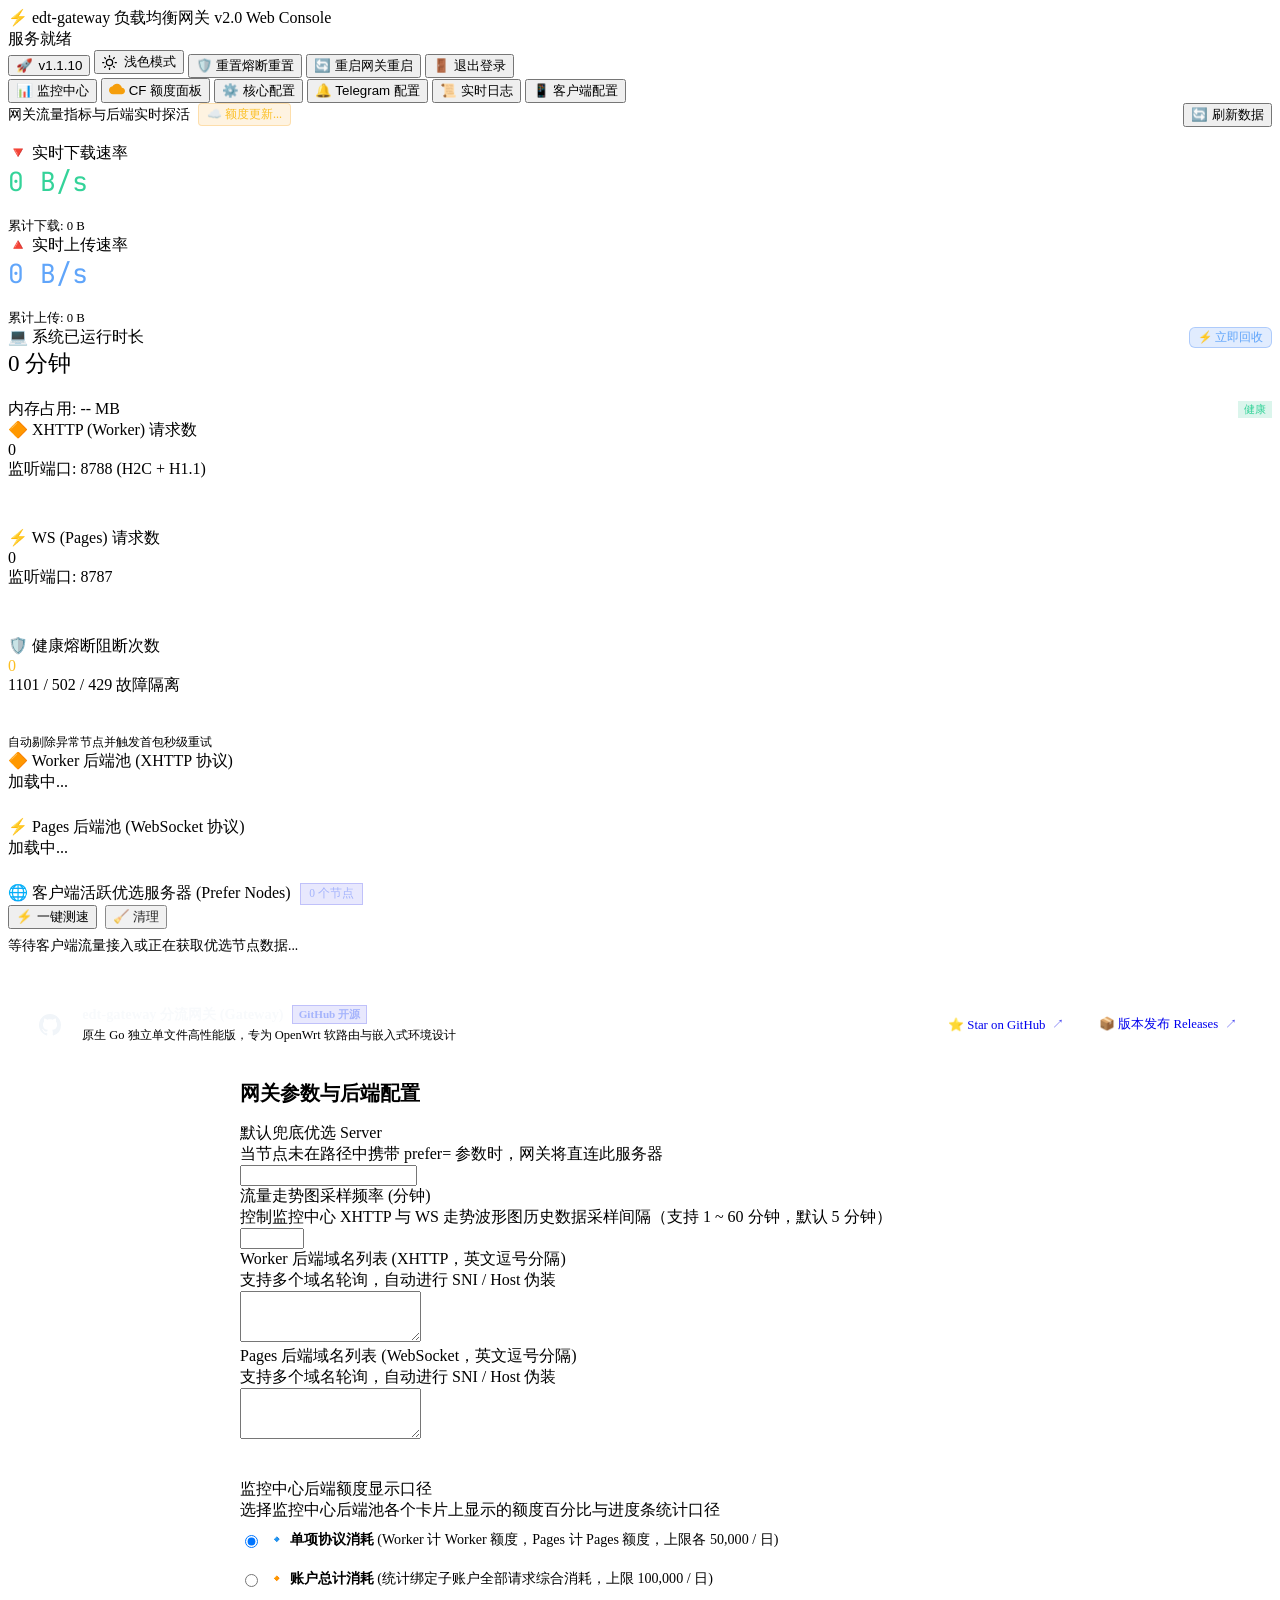
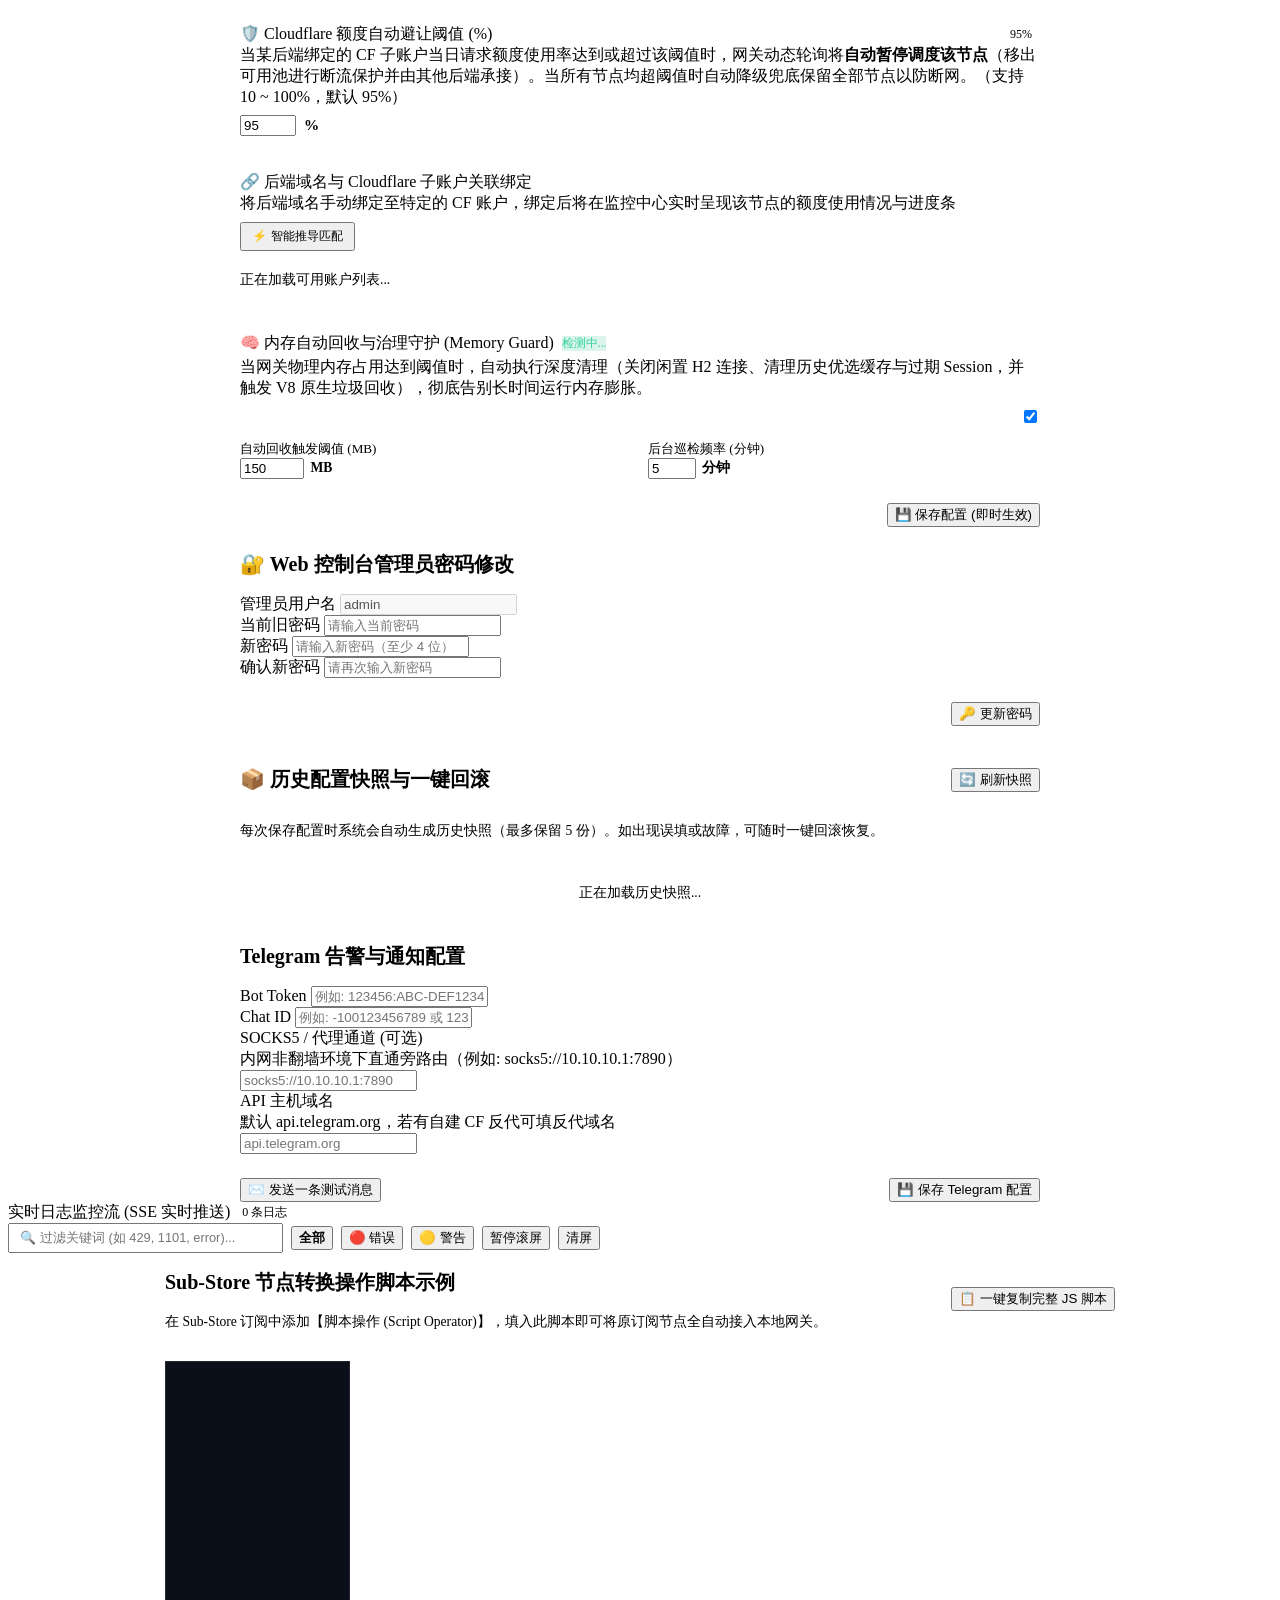
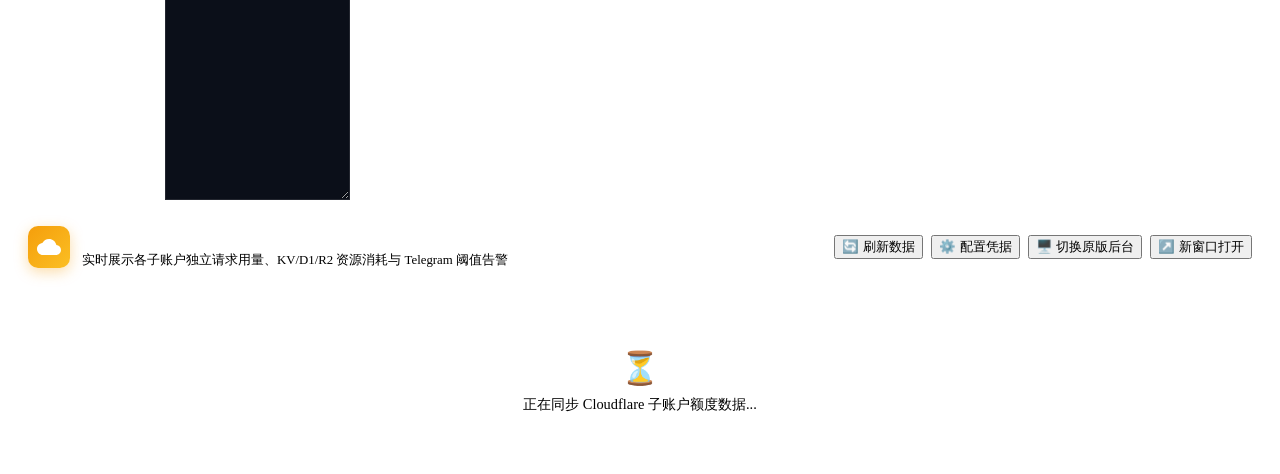
==== commit e6e8b7f1: "release: 提升版本至 v1.1.10" ====
--- a/pkg/web/public/index.html
+++ b/pkg/web/public/index.html
@@ -25,7 +25,7 @@
       <div class="status-pill" title="网关服务正常运行中"><span class="dot"></span><span class="status-text">服务就绪</span></div>
       <button class="btn btn-outline btn-sm" id="btn-header-update" onclick="openUpdateModal()" style="display: inline-flex; align-items: center; gap: 0.35rem;" title="检查 GitHub 最新发布版本与在线更新">
         <span>🚀</span>
-        <span id="header-version-text">v1.0.9</span>
+        <span id="header-version-text">v1.1.10</span>
         <span id="update-badge-dot" style="display:none; width:7px; height:7px; background:#ef4444; border-radius:50%; box-shadow:0 0 6px #ef4444;" title="发现新版本！"></span>
       </button>
       <button class="btn btn-outline btn-sm" onclick="toggleTheme()" id="theme-toggle-btn" style="display: inline-flex; align-items: center; gap: 0.4rem;" title="切换至明亮浅色模式">
@@ -657,7 +657,7 @@
           <div style="background:rgba(255,255,255,0.04); border:1px solid rgba(255,255,255,0.08); border-radius:8px; padding:0.75rem 1rem;">
             <div style="font-size:0.75rem; color:var(--text-muted); margin-bottom:0.25rem;">当前运行版本</div>
             <div style="font-size:1.15rem; font-weight:700; color:#60a5fa; display:flex; align-items:center; gap:0.4rem;">
-              <span id="update-cur-ver">v1.0.9</span>
+              <span id="update-cur-ver">v1.1.10</span>
               <span id="update-cur-arch" style="font-size:0.7rem; background:rgba(96,165,250,0.15); padding:1px 6px; border-radius:4px; font-weight:500;">linux/amd64</span>
             </div>
           </div>
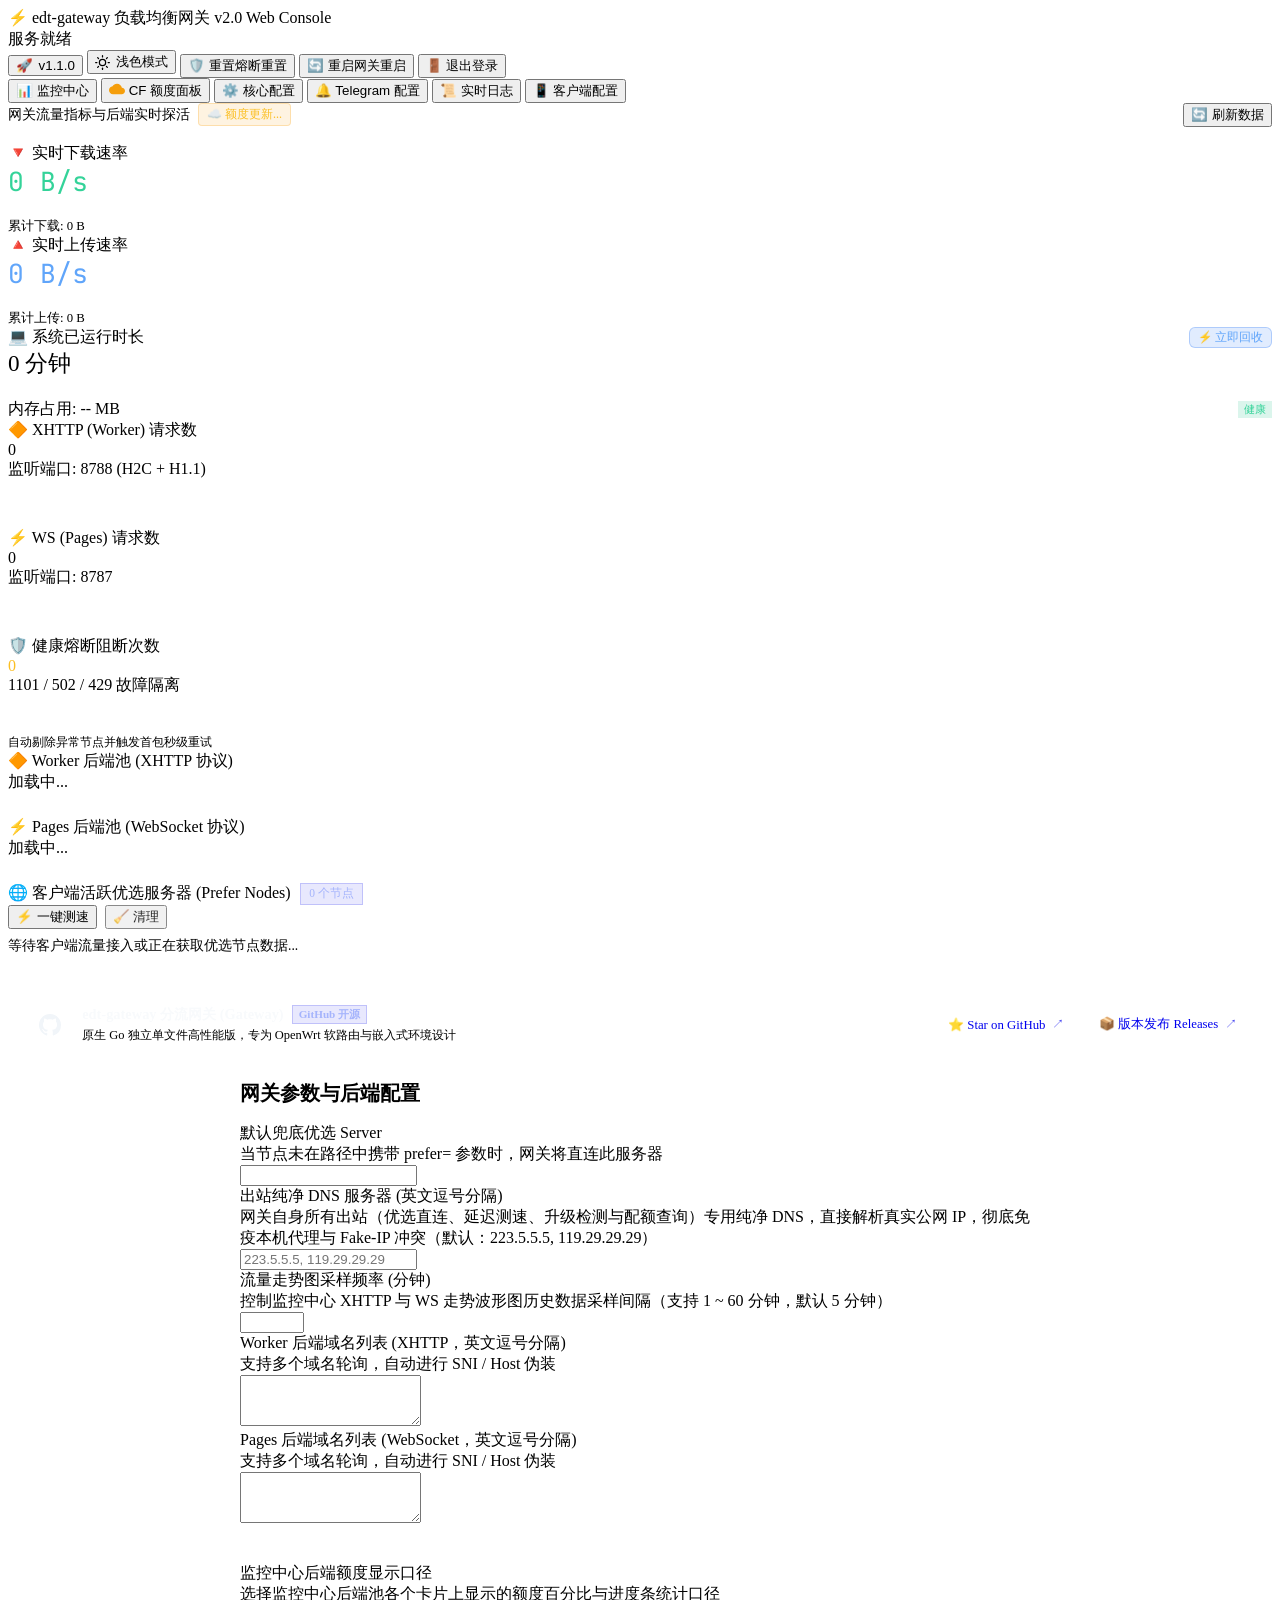
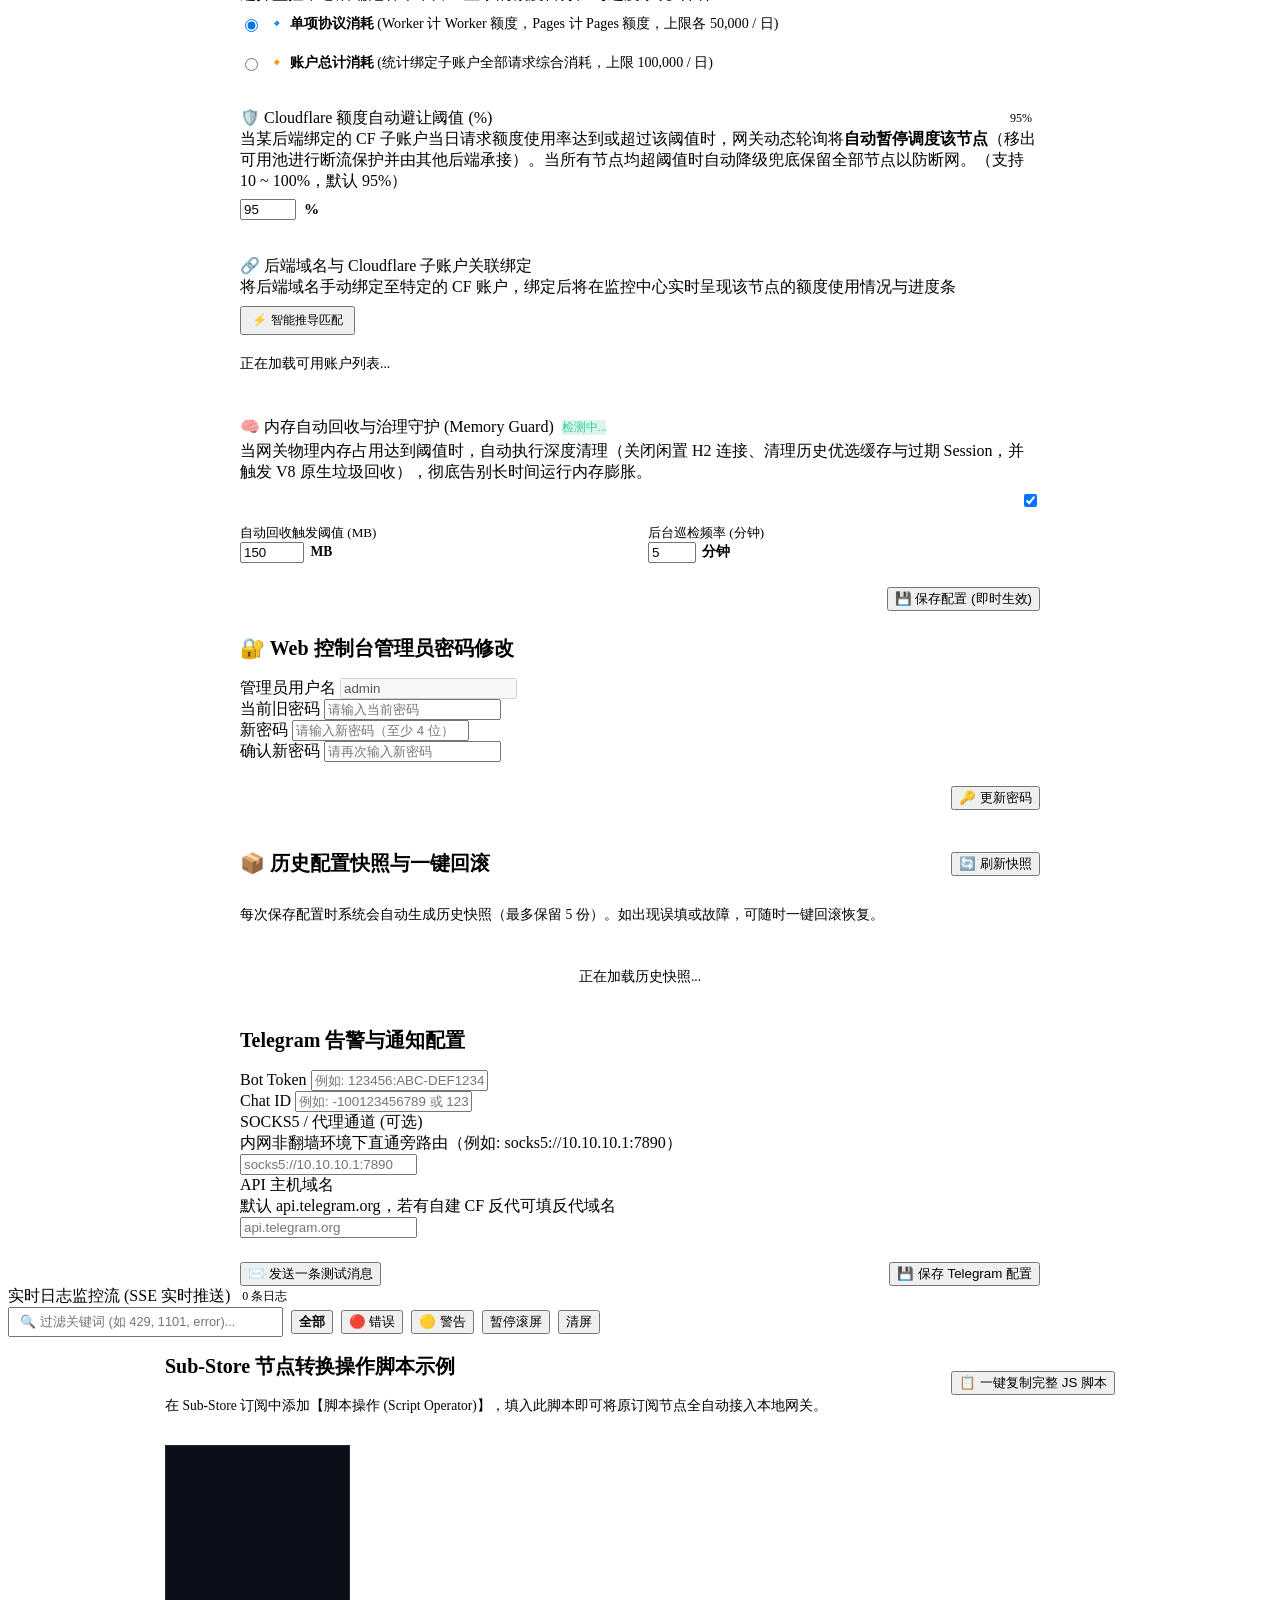
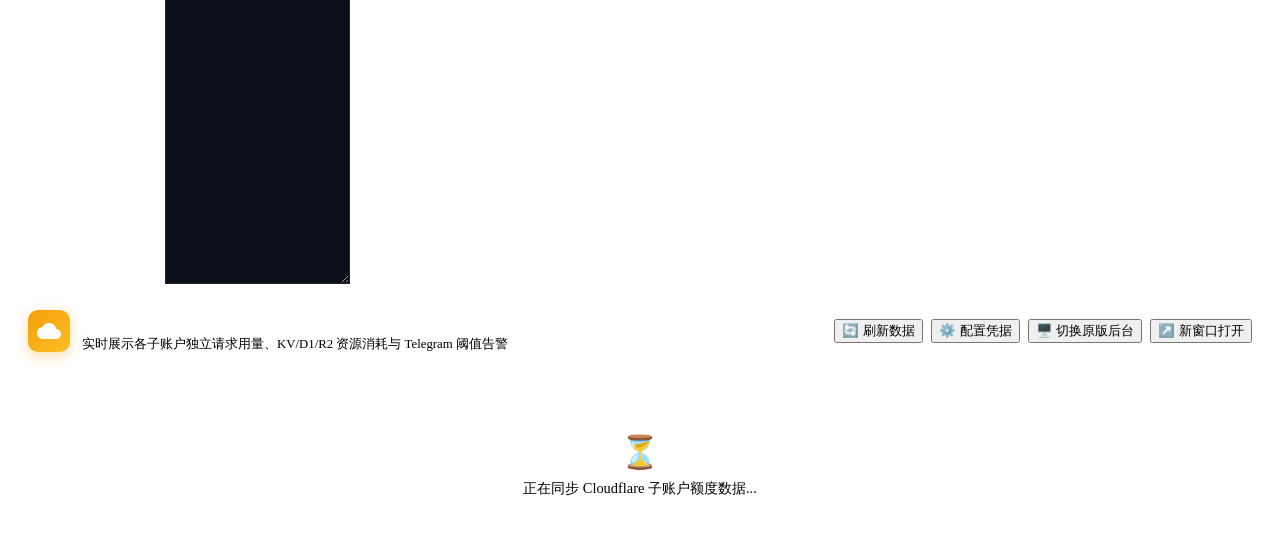
==== commit 0c74df58: "feat(release): 发布 v1.1.0 - 网关出站纯净 DNS 架构升级与 Web UI 自定义配置" ====
--- a/pkg/web/public/index.html
+++ b/pkg/web/public/index.html
@@ -25,7 +25,7 @@
       <div class="status-pill" title="网关服务正常运行中"><span class="dot"></span><span class="status-text">服务就绪</span></div>
       <button class="btn btn-outline btn-sm" id="btn-header-update" onclick="openUpdateModal()" style="display: inline-flex; align-items: center; gap: 0.35rem;" title="检查 GitHub 最新发布版本与在线更新">
         <span>🚀</span>
-        <span id="header-version-text">v1.1.10</span>
+        <span id="header-version-text">v1.1.0</span>
         <span id="update-badge-dot" style="display:none; width:7px; height:7px; background:#ef4444; border-radius:50%; box-shadow:0 0 6px #ef4444;" title="发现新版本！"></span>
       </button>
       <button class="btn btn-outline btn-sm" onclick="toggleTheme()" id="theme-toggle-btn" style="display: inline-flex; align-items: center; gap: 0.4rem;" title="切换至明亮浅色模式">
@@ -216,6 +216,11 @@
           <label class="form-label">默认兜底优选 Server</label>
           <div class="form-desc">当节点未在路径中携带 prefer= 参数时，网关将直连此服务器</div>
           <input type="text" class="form-control" id="cfg-defaultPrefer">
+        </div>
+        <div class="form-group">
+          <label class="form-label">出站纯净 DNS 服务器 (英文逗号分隔)</label>
+          <div class="form-desc">网关自身所有出站（优选直连、延迟测速、升级检测与配额查询）专用纯净 DNS，直接解析真实公网 IP，彻底免疫本机代理与 Fake-IP 冲突（默认：223.5.5.5, 119.29.29.29）</div>
+          <input type="text" class="form-control" id="cfg-dns" placeholder="223.5.5.5, 119.29.29.29">
         </div>
         <div class="form-group">
           <label class="form-label">流量走势图采样频率 (分钟)</label>
@@ -657,7 +662,7 @@
           <div style="background:rgba(255,255,255,0.04); border:1px solid rgba(255,255,255,0.08); border-radius:8px; padding:0.75rem 1rem;">
             <div style="font-size:0.75rem; color:var(--text-muted); margin-bottom:0.25rem;">当前运行版本</div>
             <div style="font-size:1.15rem; font-weight:700; color:#60a5fa; display:flex; align-items:center; gap:0.4rem;">
-              <span id="update-cur-ver">v1.1.10</span>
+              <span id="update-cur-ver">v1.1.0</span>
               <span id="update-cur-arch" style="font-size:0.7rem; background:rgba(96,165,250,0.15); padding:1px 6px; border-radius:4px; font-weight:500;">linux/amd64</span>
             </div>
           </div>
@@ -739,6 +744,7 @@
               <select id="update-mirror-select" onchange="onMirrorSelectChange()" style="background:#0f172a; color:#cbd5e1; border:1px solid rgba(255,255,255,0.15); border-radius:6px; font-size:0.78rem; padding:3px 8px; cursor:pointer; outline:none;">
                 <option value="https://ghfast.top/">内置: ghfast.top (推荐)</option>
                 <option value="https://ghproxy.net/">内置: ghproxy.net</option>
+                <option value="https://gh-proxy.com/">内置: gh-proxy.com</option>
                 <option value="custom">✏️ 自定义镜像地址...</option>
               </select>
             </div>
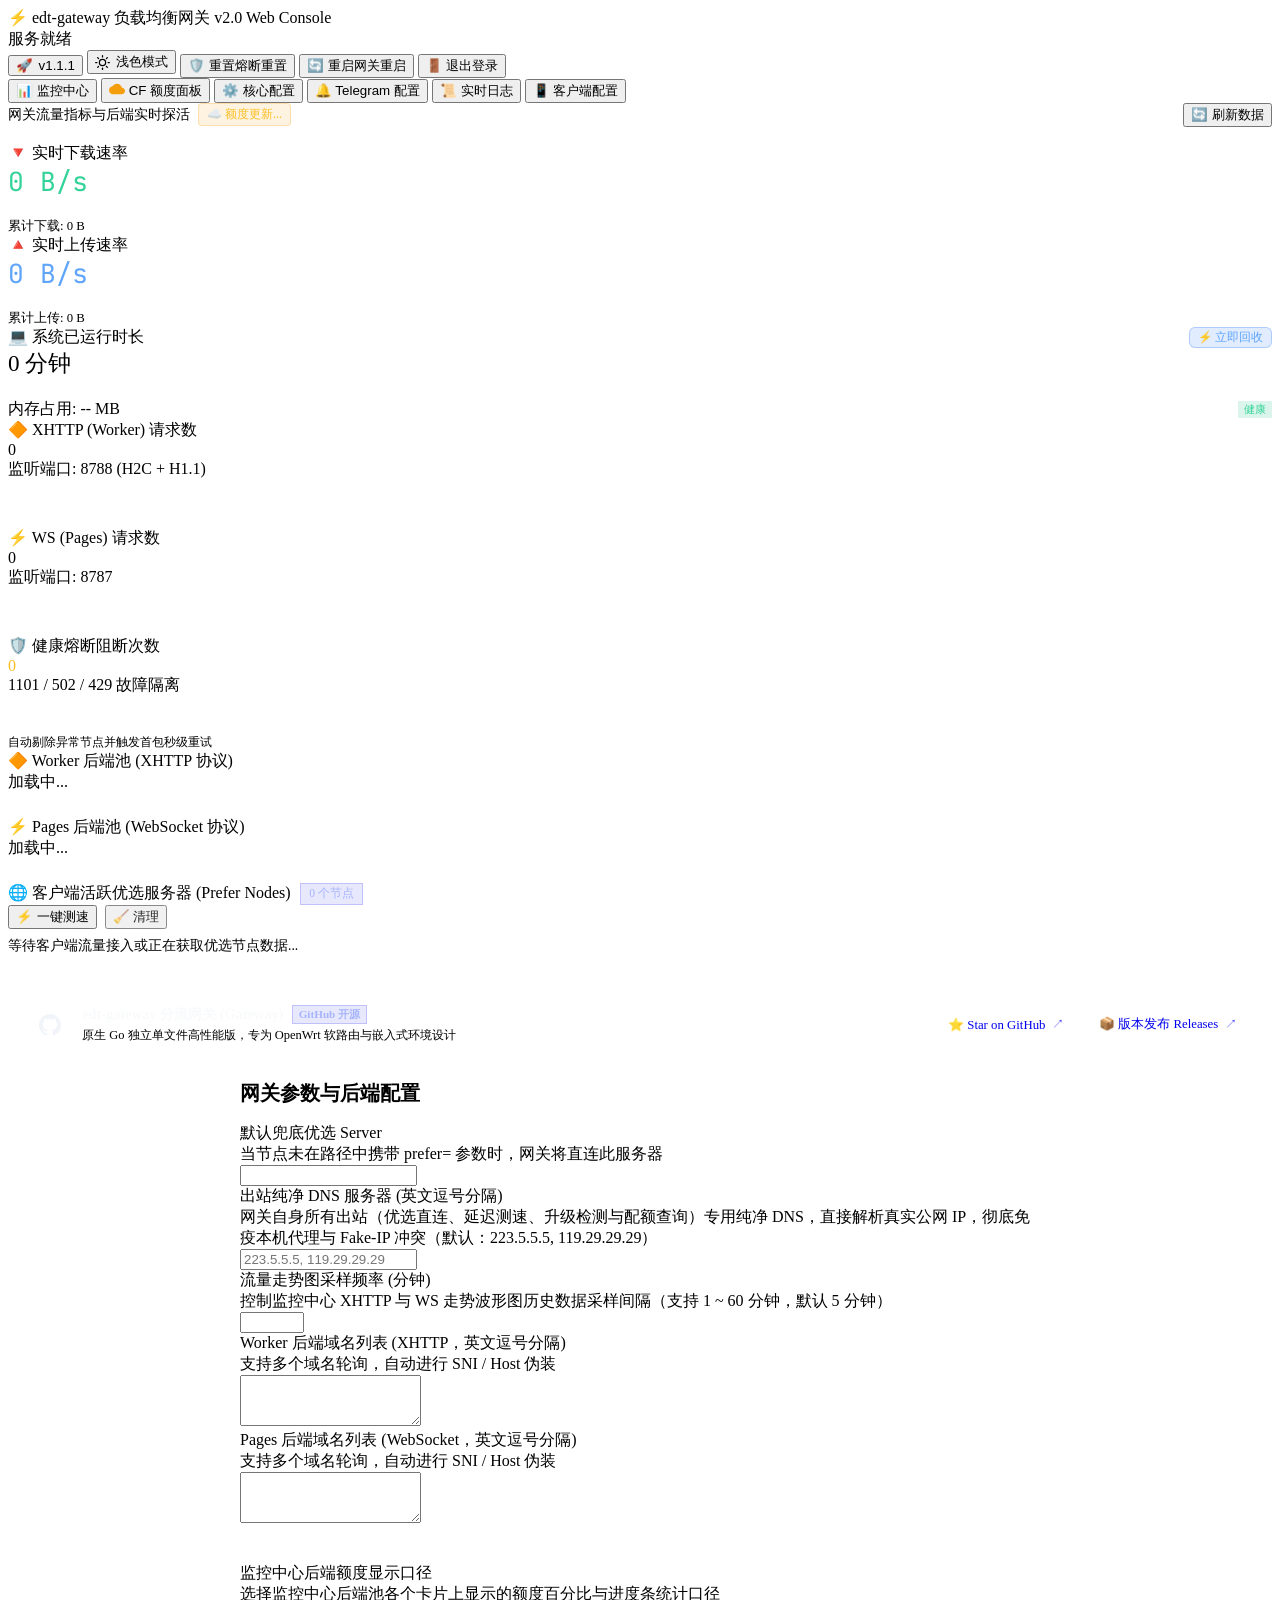
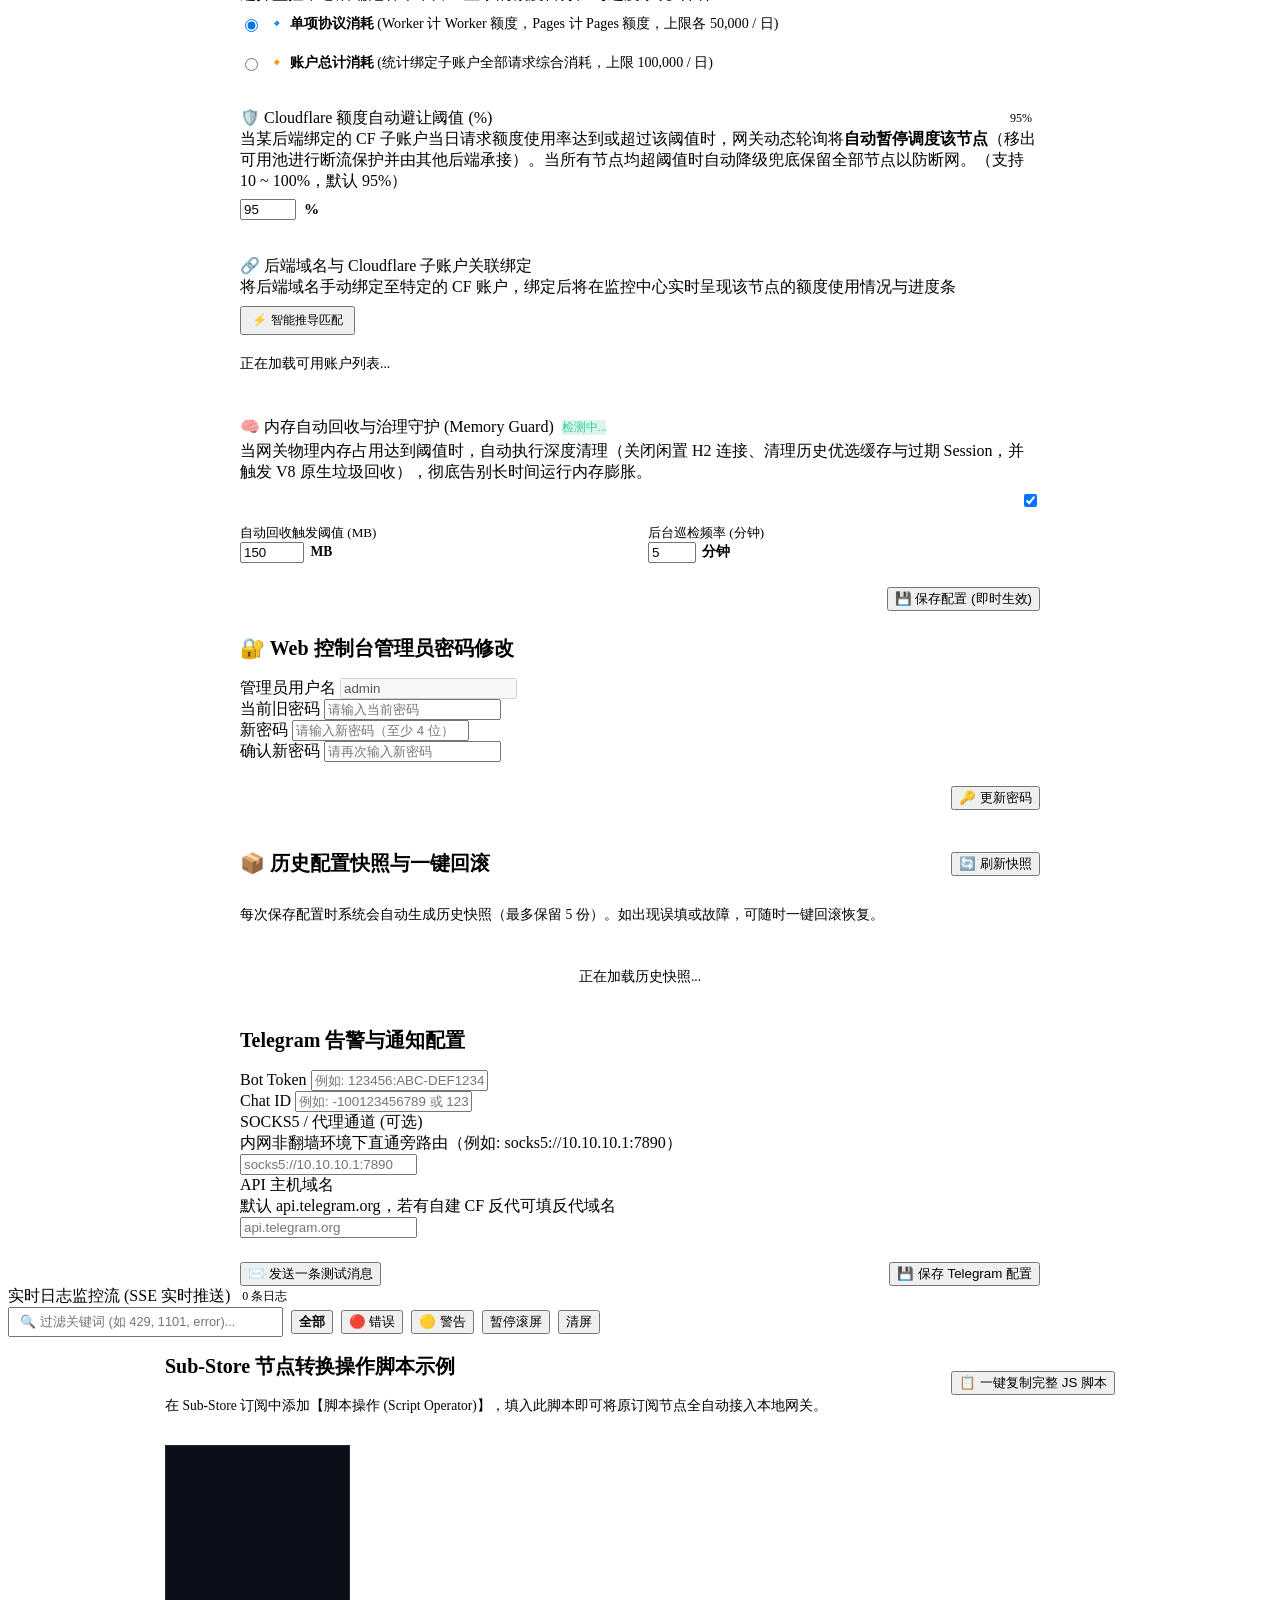
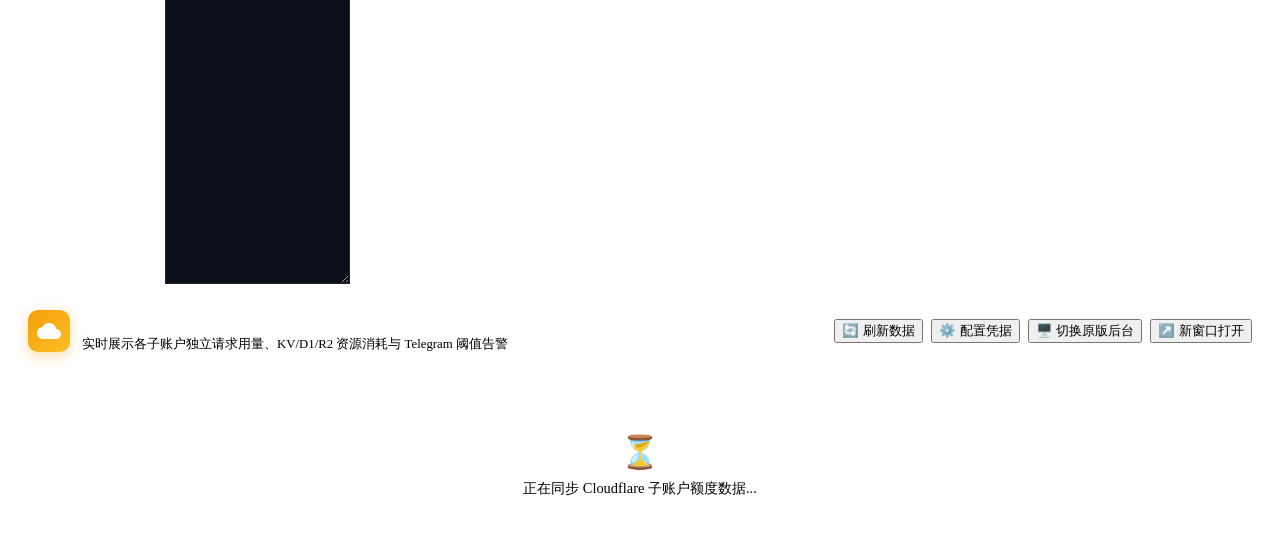
==== commit 789205ee: "chore(release): release v1.1.1 - 规范优选不可达与后端熔断轮换边界及节点计数修复" ====
--- a/pkg/web/public/index.html
+++ b/pkg/web/public/index.html
@@ -25,7 +25,7 @@
       <div class="status-pill" title="网关服务正常运行中"><span class="dot"></span><span class="status-text">服务就绪</span></div>
       <button class="btn btn-outline btn-sm" id="btn-header-update" onclick="openUpdateModal()" style="display: inline-flex; align-items: center; gap: 0.35rem;" title="检查 GitHub 最新发布版本与在线更新">
         <span>🚀</span>
-        <span id="header-version-text">v1.1.0</span>
+        <span id="header-version-text">v1.1.1</span>
         <span id="update-badge-dot" style="display:none; width:7px; height:7px; background:#ef4444; border-radius:50%; box-shadow:0 0 6px #ef4444;" title="发现新版本！"></span>
       </button>
       <button class="btn btn-outline btn-sm" onclick="toggleTheme()" id="theme-toggle-btn" style="display: inline-flex; align-items: center; gap: 0.4rem;" title="切换至明亮浅色模式">
@@ -662,7 +662,7 @@
           <div style="background:rgba(255,255,255,0.04); border:1px solid rgba(255,255,255,0.08); border-radius:8px; padding:0.75rem 1rem;">
             <div style="font-size:0.75rem; color:var(--text-muted); margin-bottom:0.25rem;">当前运行版本</div>
             <div style="font-size:1.15rem; font-weight:700; color:#60a5fa; display:flex; align-items:center; gap:0.4rem;">
-              <span id="update-cur-ver">v1.1.0</span>
+              <span id="update-cur-ver">v1.1.1</span>
               <span id="update-cur-arch" style="font-size:0.7rem; background:rgba(96,165,250,0.15); padding:1px 6px; border-radius:4px; font-weight:500;">linux/amd64</span>
             </div>
           </div>
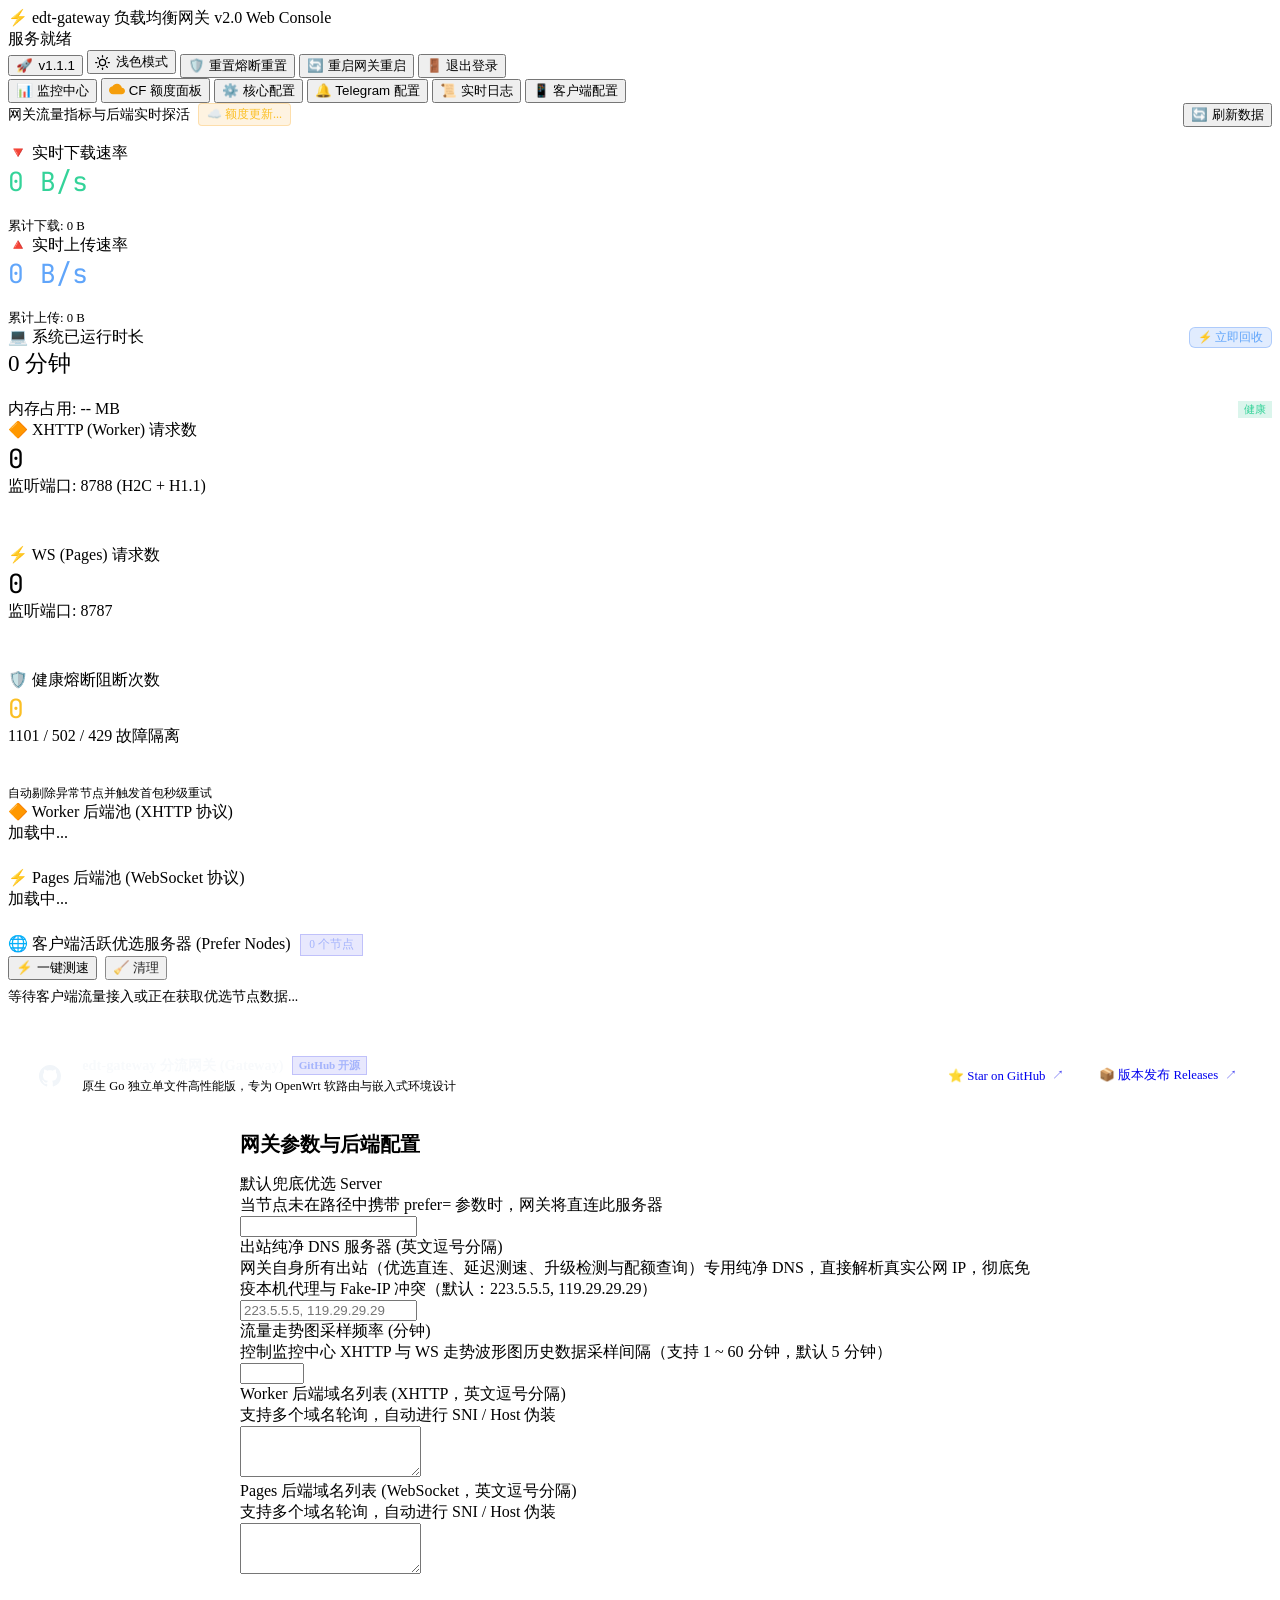
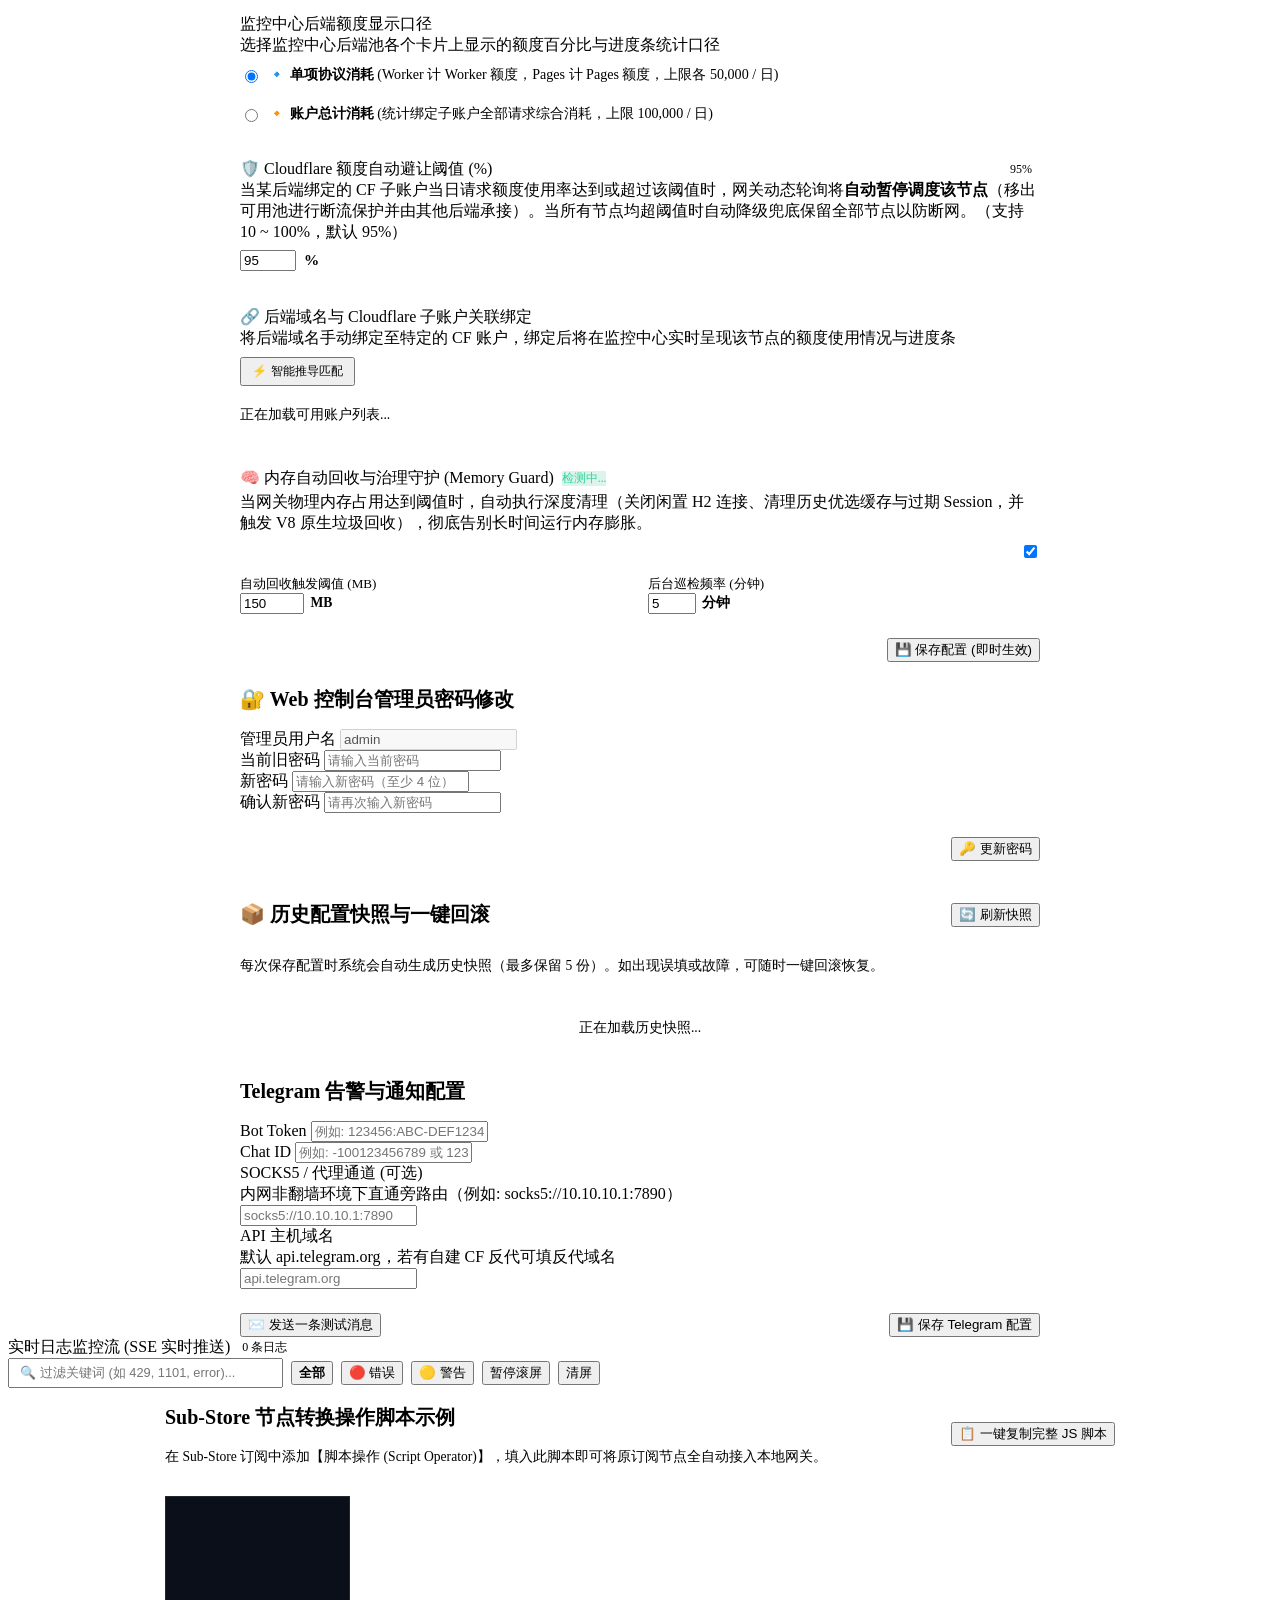
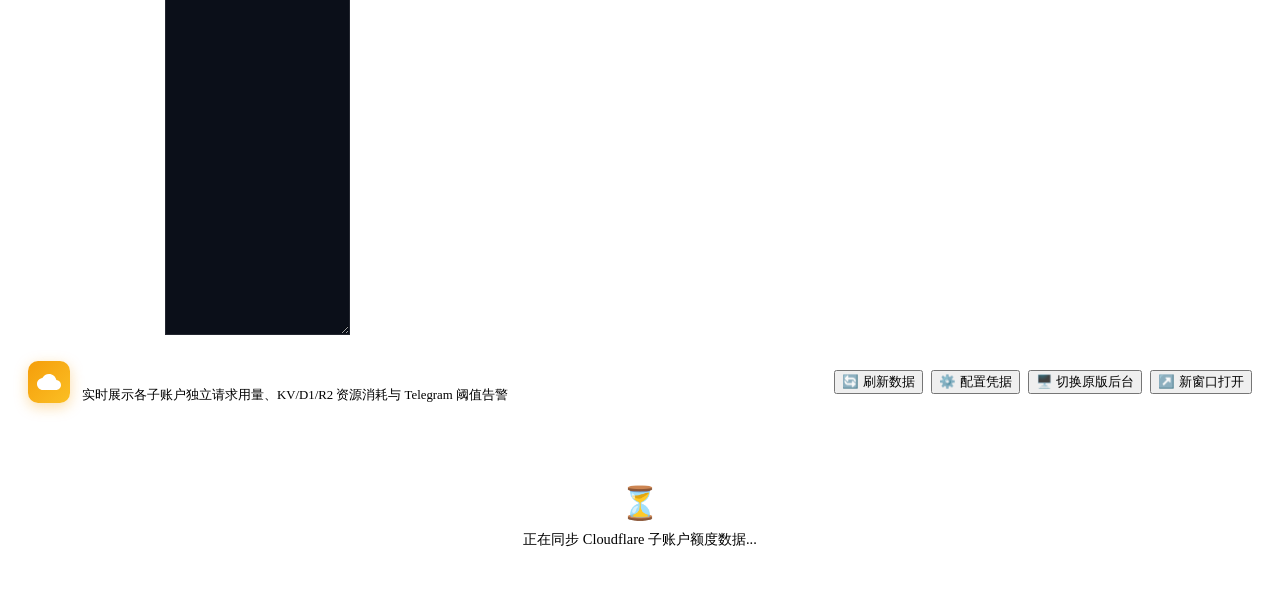
==== commit f6ce0672: "style(web): 统一请求数与熔断次数大数字体为 JetBrains Mono 等宽字体" ====
--- a/pkg/web/public/index.html
+++ b/pkg/web/public/index.html
@@ -111,7 +111,7 @@
         <div class="card" style="display: flex; flex-direction: column; justify-content: space-between;">
           <div>
             <div class="stat-title">🔶 XHTTP (Worker) 请求数</div>
-            <div class="stat-val" id="stat-xhttp">0</div>
+            <div class="stat-val" id="stat-xhttp" style="font-family: 'JetBrains Mono', monospace; font-size: 1.65rem;">0</div>
             <div class="stat-desc">监听端口: 8788 (H2C + H1.1)</div>
           </div>
           <div style="margin-top: 0.75rem; height: 36px; position: relative;">
@@ -123,7 +123,7 @@
         <div class="card" style="display: flex; flex-direction: column; justify-content: space-between;">
           <div>
             <div class="stat-title">⚡️ WS (Pages) 请求数</div>
-            <div class="stat-val" id="stat-ws">0</div>
+            <div class="stat-val" id="stat-ws" style="font-family: 'JetBrains Mono', monospace; font-size: 1.65rem;">0</div>
             <div class="stat-desc">监听端口: 8787</div>
           </div>
           <div style="margin-top: 0.75rem; height: 36px; position: relative;">
@@ -135,7 +135,7 @@
         <div class="card" style="display: flex; flex-direction: column; justify-content: space-between;">
           <div>
             <div class="stat-title">🛡️ 健康熔断阻断次数</div>
-            <div class="stat-val" style="color: #fbbf24;" id="stat-circuit">0</div>
+            <div class="stat-val" style="color: #fbbf24; font-family: 'JetBrains Mono', monospace; font-size: 1.65rem;" id="stat-circuit">0</div>
             <div class="stat-desc">1101 / 502 / 429 故障隔离</div>
           </div>
           <div style="margin-top: 0.75rem; height: 36px; display: flex; align-items: flex-end; border-top: 1px solid rgba(255,255,255,0.05); padding-top: 0.4rem;">
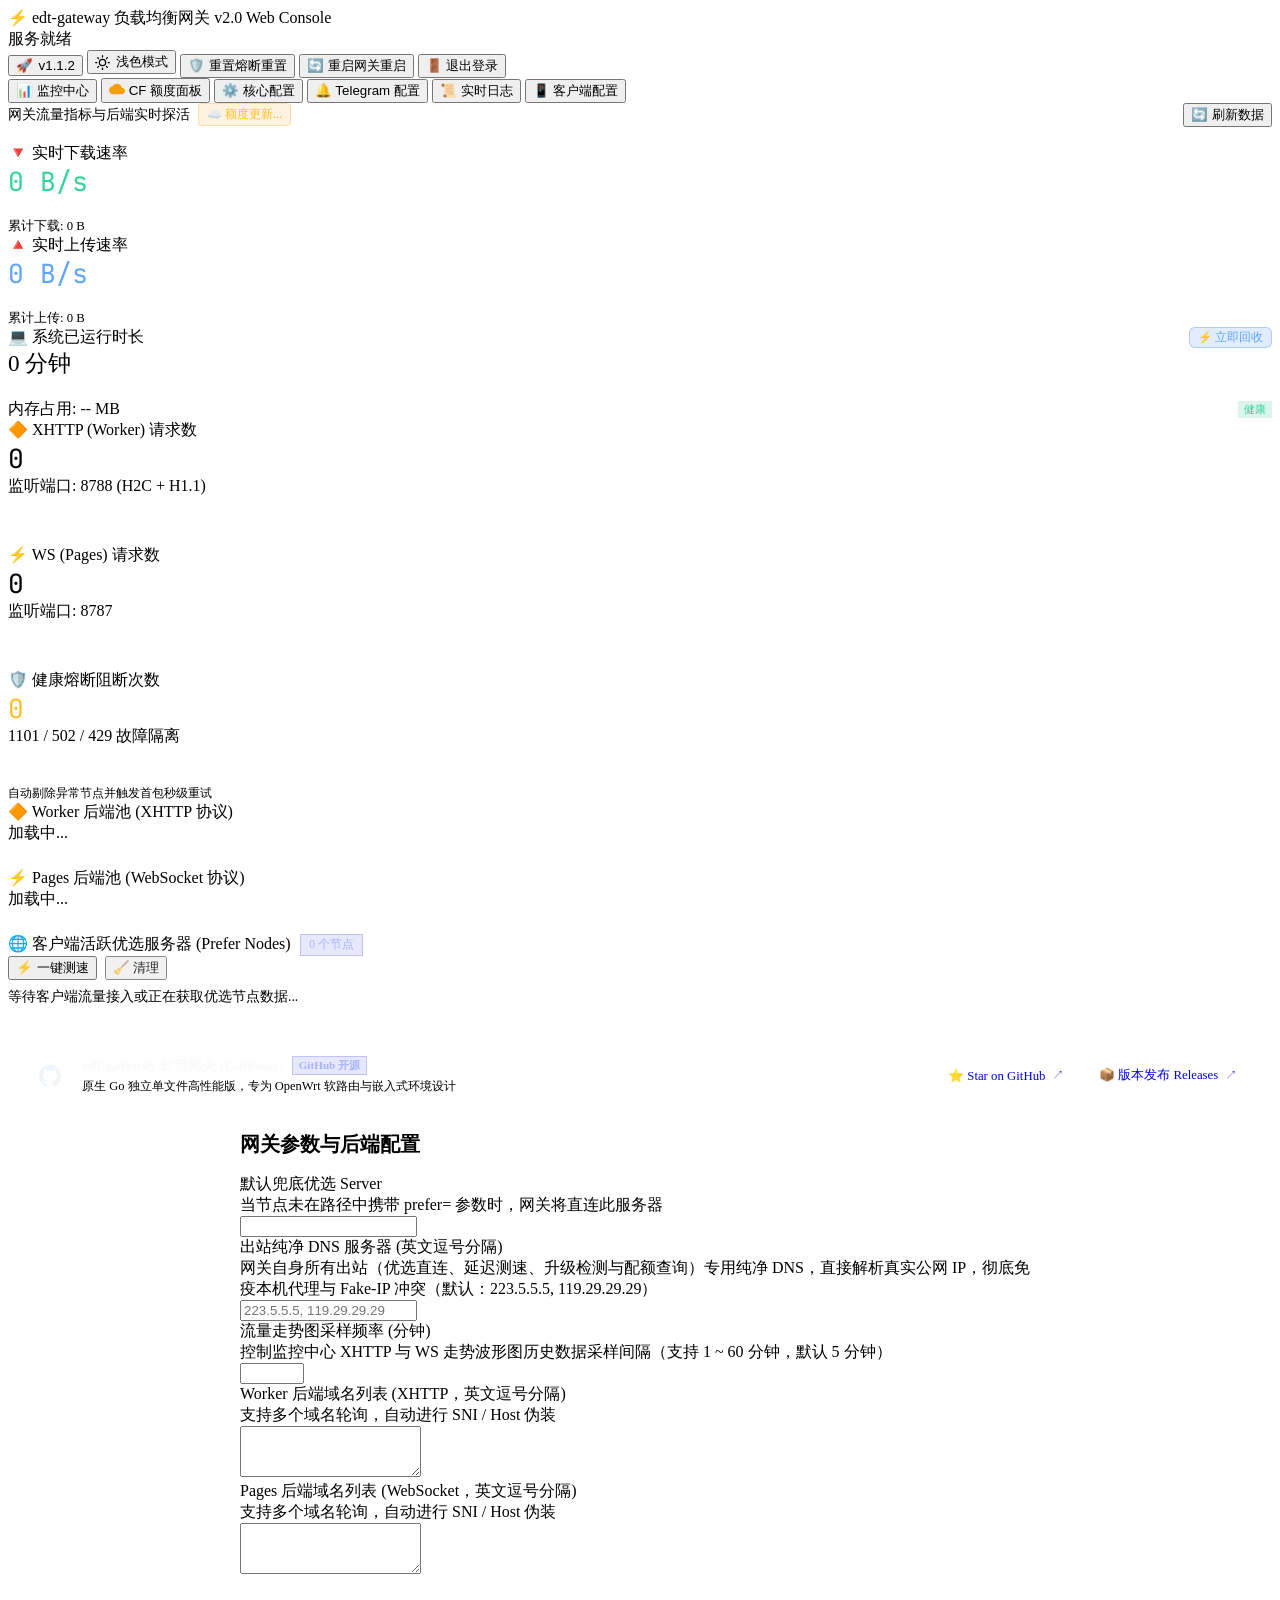
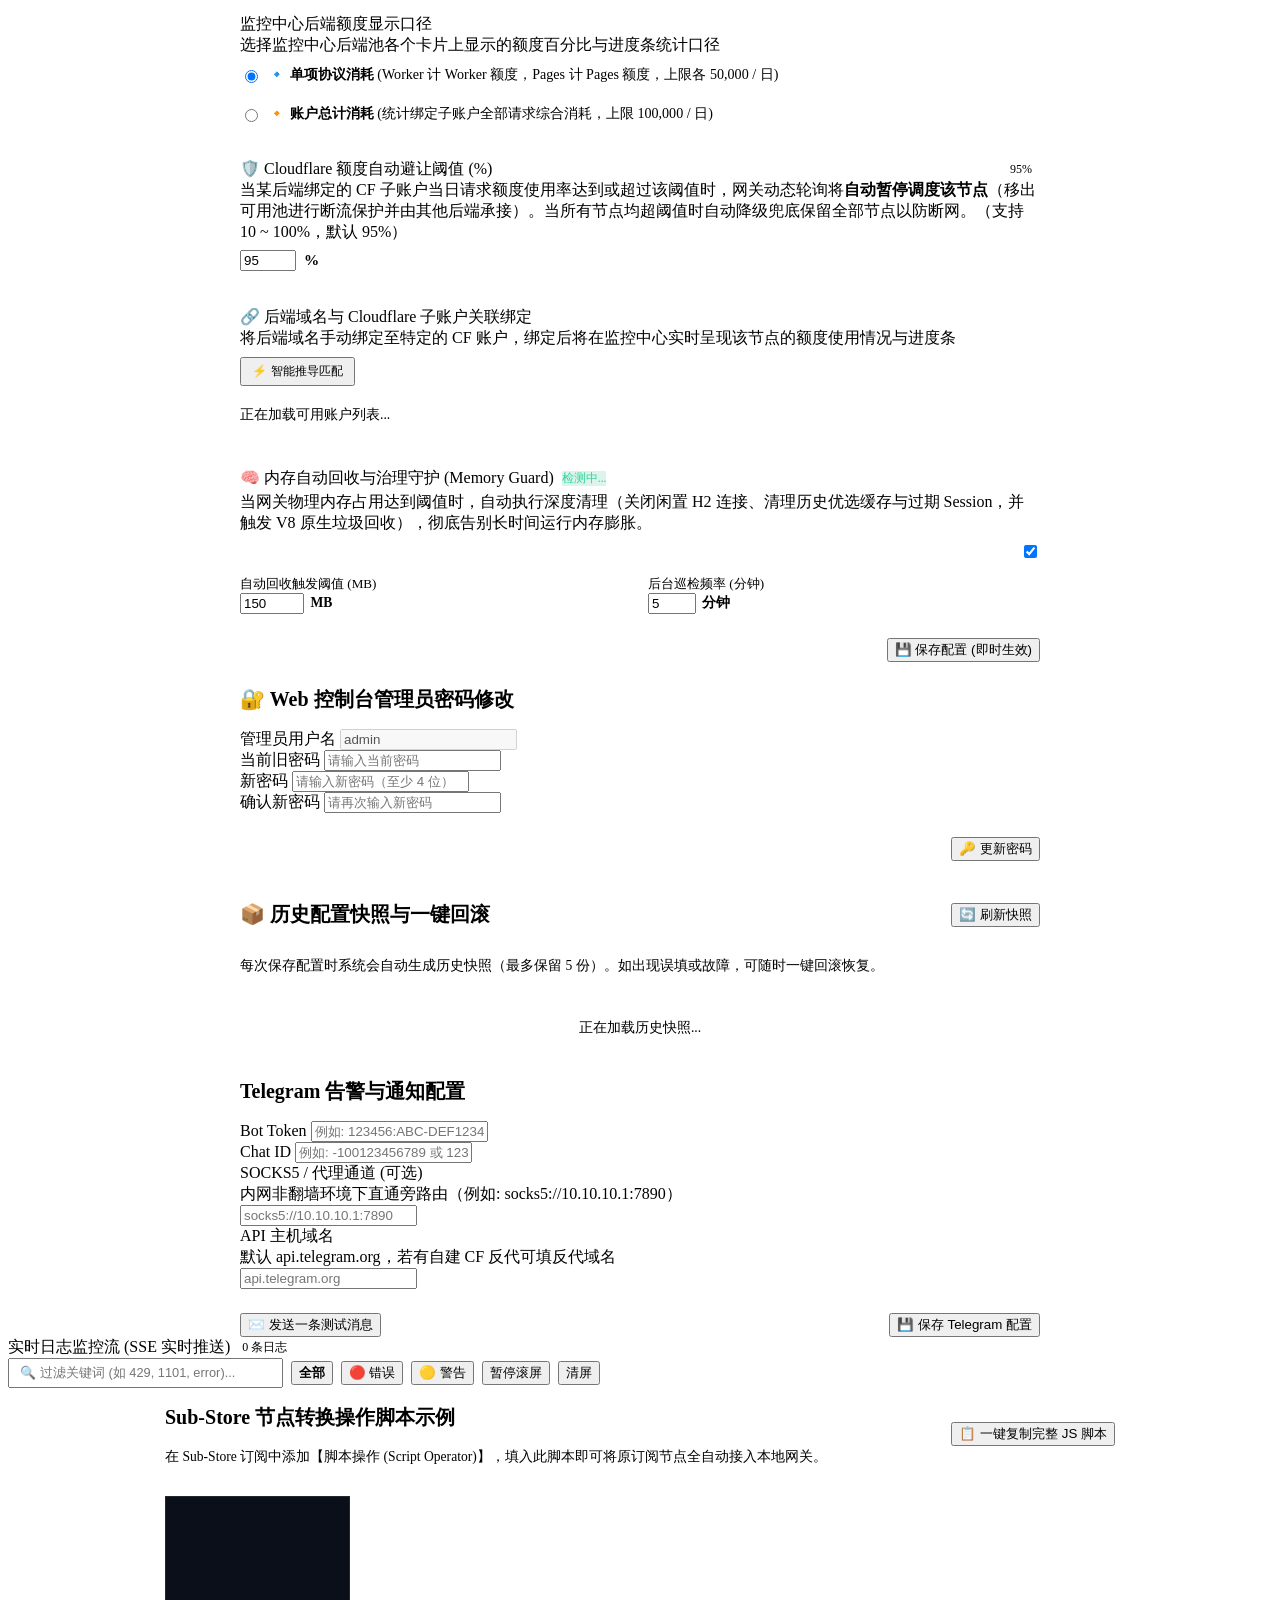
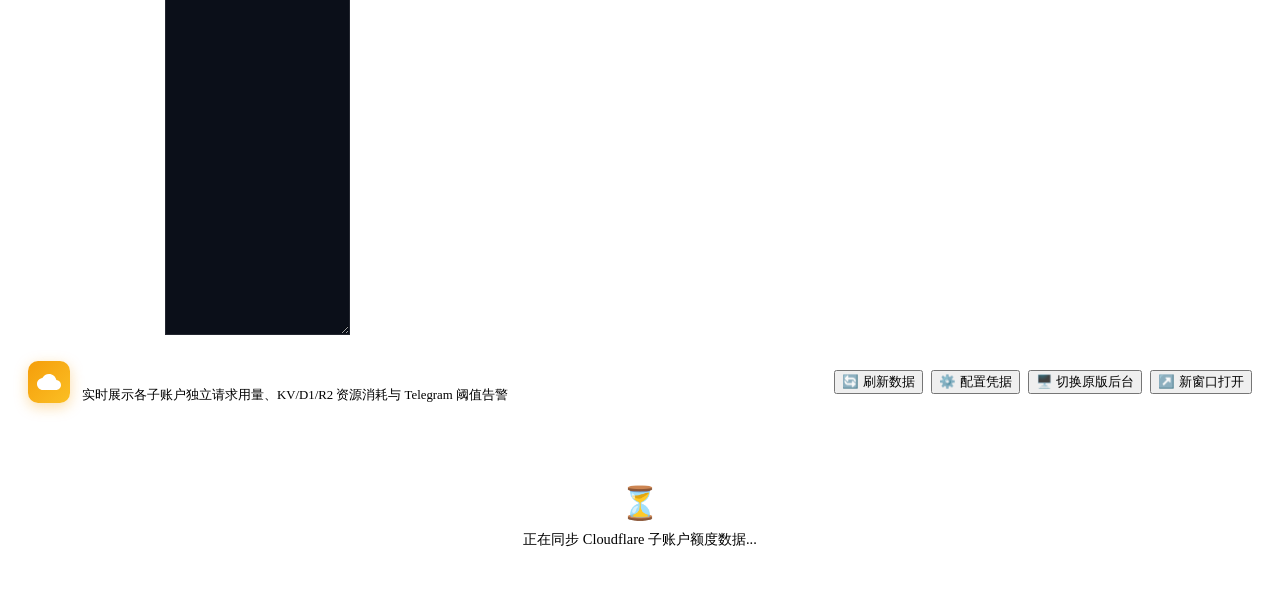
==== commit adbc782e: "chore(release): release v1.1.2 - 核心代理流式重试优化、Happy Eyeballs 竞速并发拨号与安装包闪存瘦身" ====
--- a/pkg/web/public/index.html
+++ b/pkg/web/public/index.html
@@ -25,7 +25,7 @@
       <div class="status-pill" title="网关服务正常运行中"><span class="dot"></span><span class="status-text">服务就绪</span></div>
       <button class="btn btn-outline btn-sm" id="btn-header-update" onclick="openUpdateModal()" style="display: inline-flex; align-items: center; gap: 0.35rem;" title="检查 GitHub 最新发布版本与在线更新">
         <span>🚀</span>
-        <span id="header-version-text">v1.1.1</span>
+        <span id="header-version-text">v1.1.2</span>
         <span id="update-badge-dot" style="display:none; width:7px; height:7px; background:#ef4444; border-radius:50%; box-shadow:0 0 6px #ef4444;" title="发现新版本！"></span>
       </button>
       <button class="btn btn-outline btn-sm" onclick="toggleTheme()" id="theme-toggle-btn" style="display: inline-flex; align-items: center; gap: 0.4rem;" title="切换至明亮浅色模式">
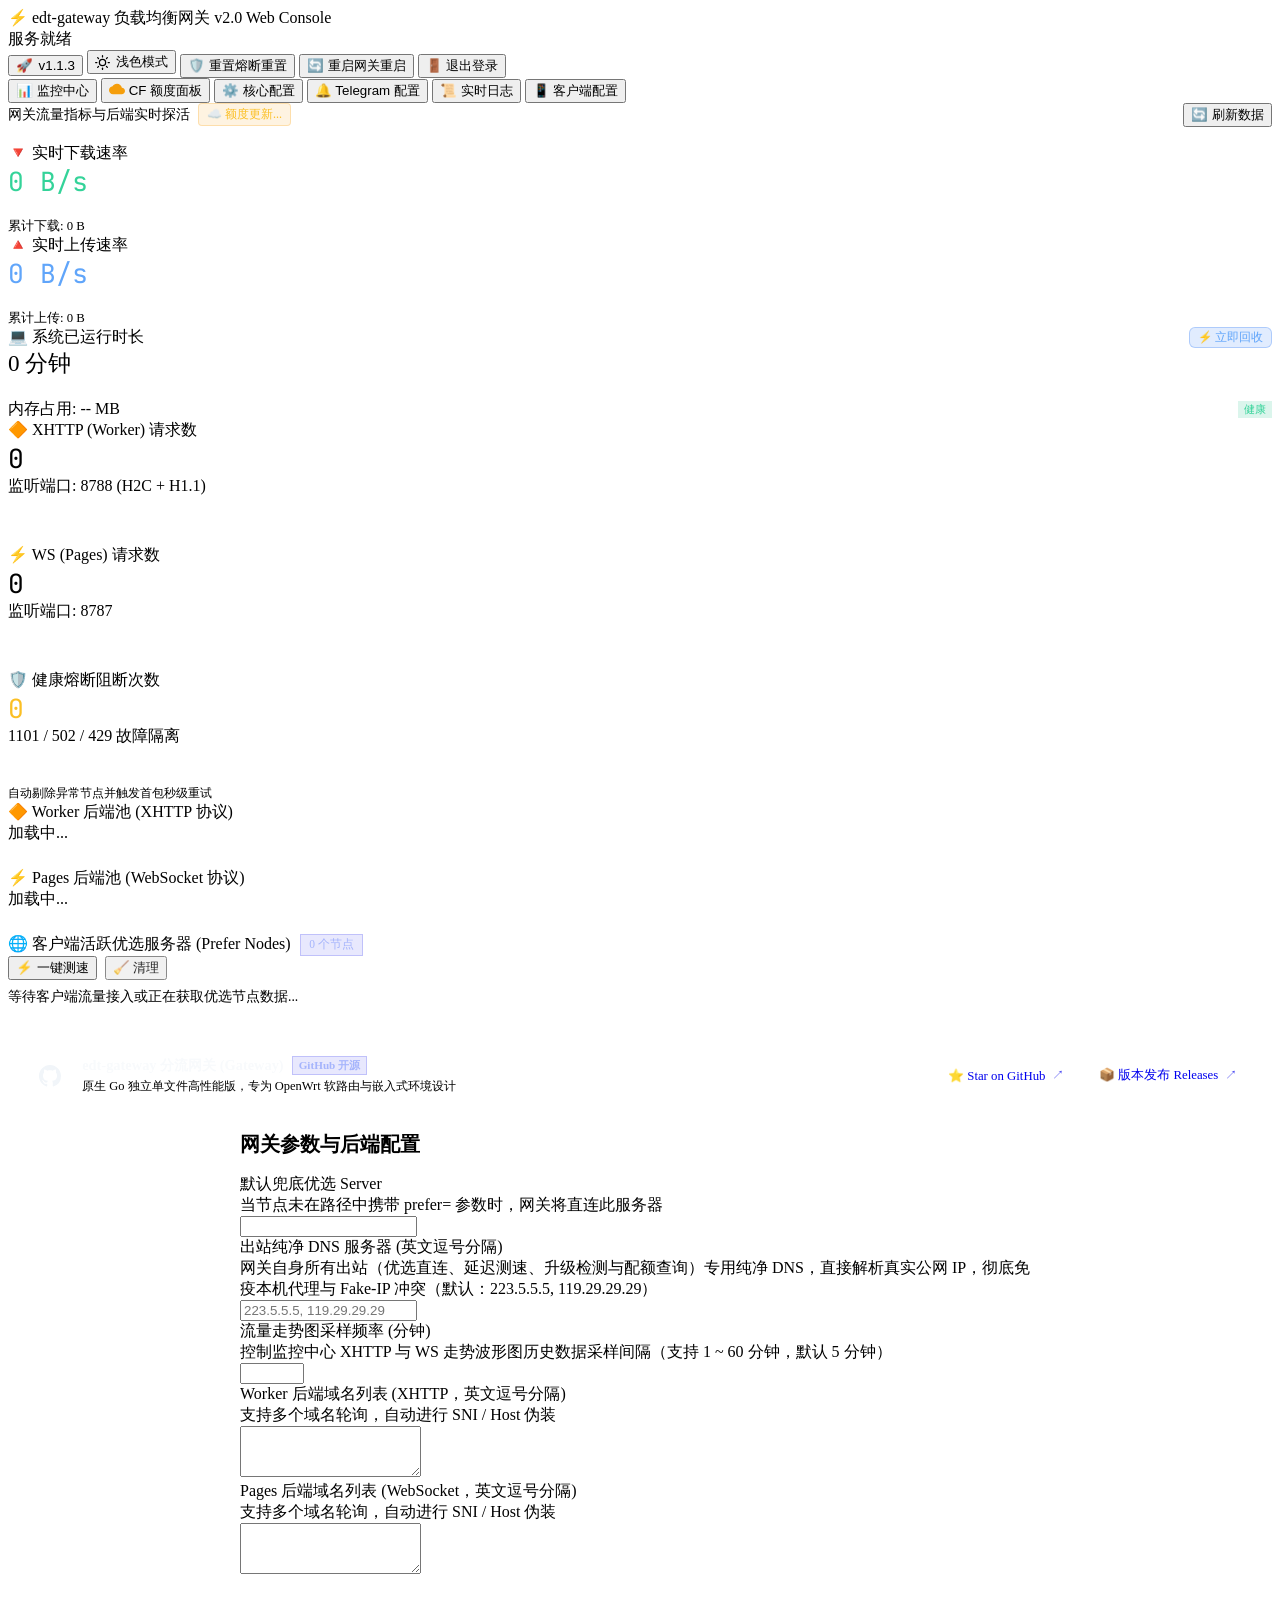
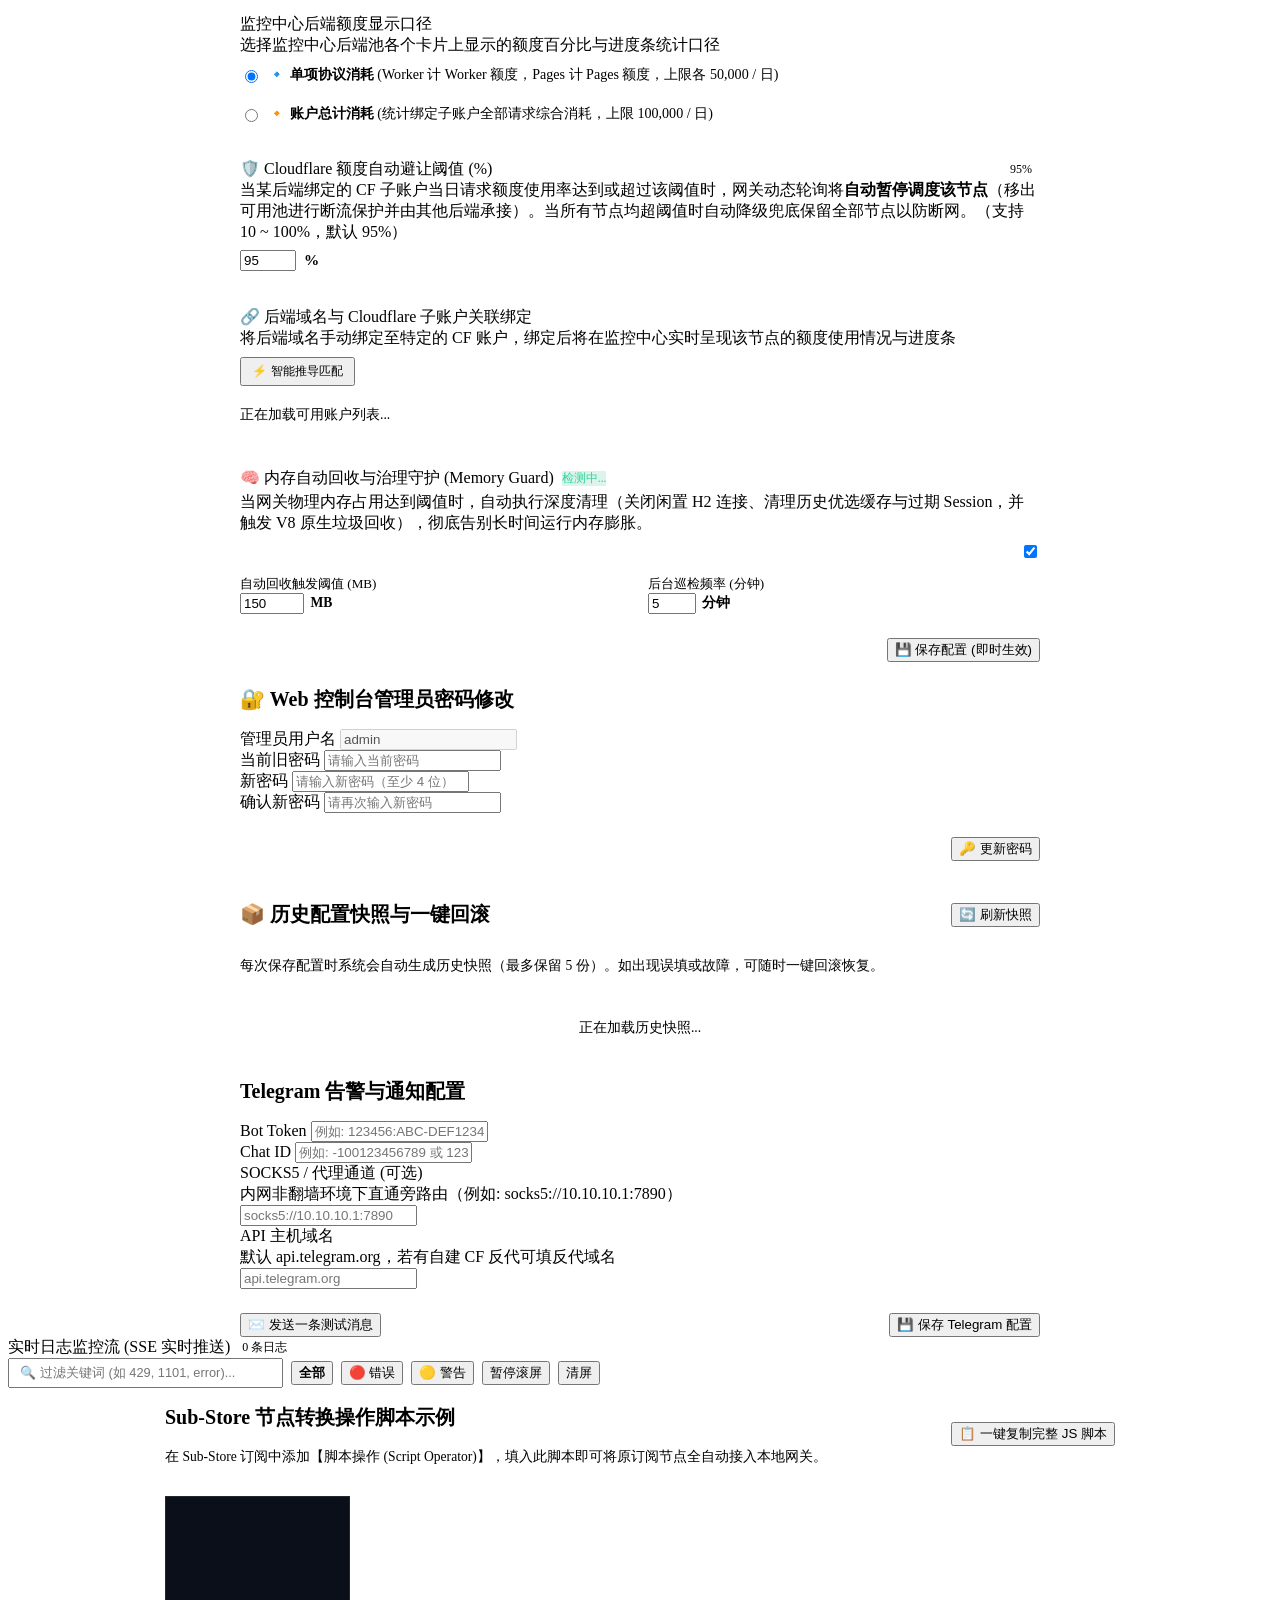
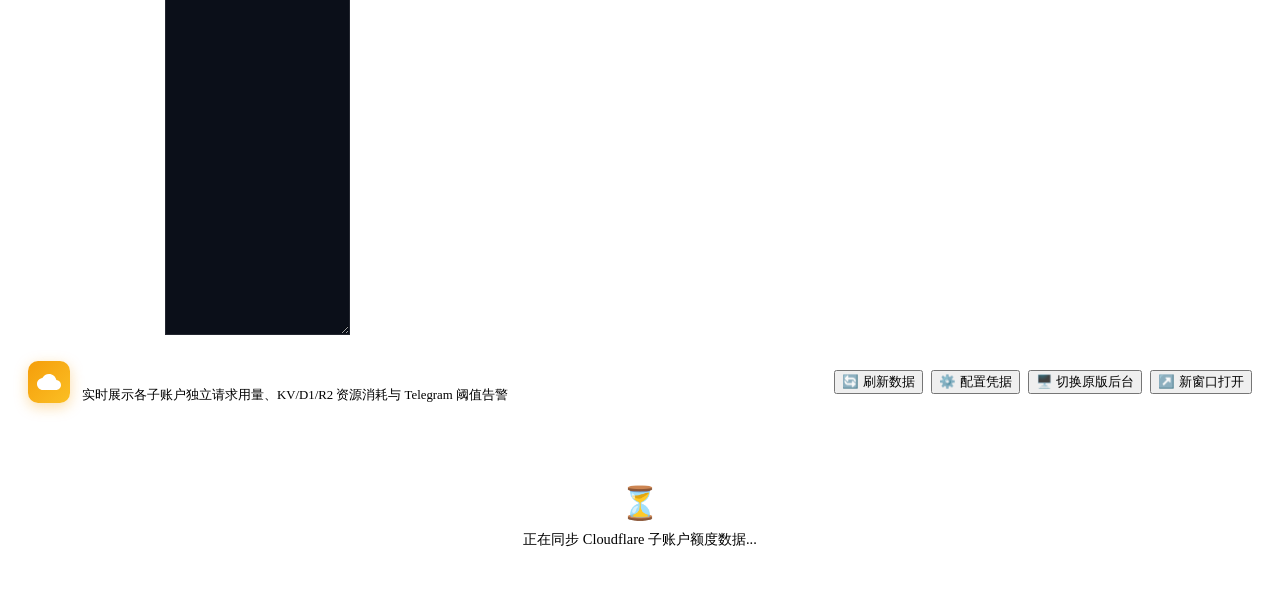
==== commit f3a09317: "chore(release): release v1.1.3 - 零磁盘日志占用与开机单实例防重入加固" ====
--- a/pkg/web/public/index.html
+++ b/pkg/web/public/index.html
@@ -25,7 +25,7 @@
       <div class="status-pill" title="网关服务正常运行中"><span class="dot"></span><span class="status-text">服务就绪</span></div>
       <button class="btn btn-outline btn-sm" id="btn-header-update" onclick="openUpdateModal()" style="display: inline-flex; align-items: center; gap: 0.35rem;" title="检查 GitHub 最新发布版本与在线更新">
         <span>🚀</span>
-        <span id="header-version-text">v1.1.2</span>
+        <span id="header-version-text">v1.1.3</span>
         <span id="update-badge-dot" style="display:none; width:7px; height:7px; background:#ef4444; border-radius:50%; box-shadow:0 0 6px #ef4444;" title="发现新版本！"></span>
       </button>
       <button class="btn btn-outline btn-sm" onclick="toggleTheme()" id="theme-toggle-btn" style="display: inline-flex; align-items: center; gap: 0.4rem;" title="切换至明亮浅色模式">
